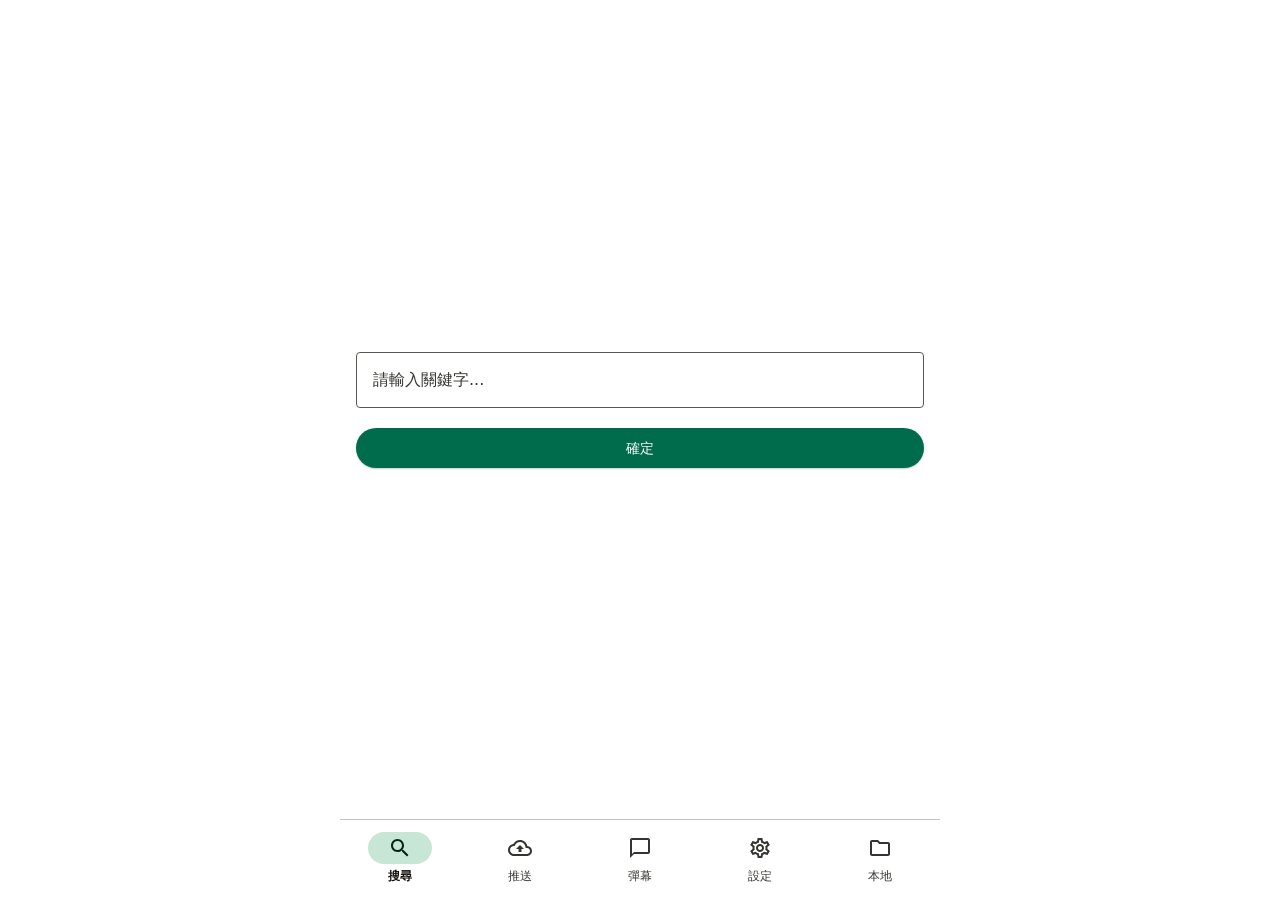
==== app/src/main/assets/index.html @ d177f0ca "security: harden TLS, JAR hash, server auth, file path, webhome bridge, network config, manifest - O" ====
<!DOCTYPE html>
<html lang="zh-Hant">

<head>
    <title>影視</title>
    <meta charset="UTF-8">
    <meta name="viewport" content="width=device-width,initial-scale=1,user-scalable=0,viewport-fit=cover">
    <meta name="color-scheme" content="light dark">
    <link rel="stylesheet" href="css/ui.css">
    <script src="js/jquery.min.js" defer></script>
    <script src="js/script.js" defer></script>
</head>

<body>
    <div id="app">
        <!-- Content -->
        <div class="app-body">
            <!-- 搜尋 -->
            <div id="panel1" class="tab-panel active">
                <div class="panel-content">
                    <div class="md-field">
                        <input id="keyword" class="md-input" type="text" placeholder="請輸入關鍵字..." />
                    </div>
                    <button class="md-btn md-btn-filled md-btn-full" onclick="search()">確定</button>
                </div>
            </div>
            <!-- 推送 -->
            <div id="panel2" class="tab-panel">
                <div class="panel-content">
                    <div class="md-field">
                        <input id="push_url" class="md-input" type="text" placeholder="請輸入播放網址..." />
                    </div>
                    <button class="md-btn md-btn-filled md-btn-full" onclick="push()">確定</button>
                </div>
            </div>
            <!-- 彈幕 -->
            <div id="panel3" class="tab-panel">
                <div class="panel-content">
                    <div class="field-row">
                        <div class="md-field">
                            <button class="md-btn md-btn-tonal md-btn-full" onclick="showDanmakuModeDialog()">
                                <span id="danmaku_mode_label">滾動</span>
                                <svg style="margin-left:auto;flex-shrink:0" width="18" height="18" viewBox="0 0 24 24"><path d="M0 0h24v24H0V0z" fill="none"/><path d="M7 10l5 5 5-5z" fill="currentColor"/></svg>
                            </button>
                        </div>
                        <div class="md-field">
                            <button class="md-btn md-btn-tonal md-btn-full" onclick="showDanmakuSizeDialog()">
                                <span id="danmaku_size_label">預設</span>
                                <svg style="margin-left:auto;flex-shrink:0" width="18" height="18" viewBox="0 0 24 24"><path d="M0 0h24v24H0V0z" fill="none"/><path d="M7 10l5 5 5-5z" fill="currentColor"/></svg>
                            </button>
                        </div>
                    </div>
                    <div class="md-field">
                        <input id="danmaku_text" class="md-input" type="text" placeholder="請輸入彈幕內容..." />
                    </div>
                    <button class="md-btn md-btn-filled md-btn-full" onclick="sendDanmaku()">發送</button>
                </div>
            </div>
            <!-- 設定 -->
            <div id="panel4" class="tab-panel">
                <div class="panel-content">
                    <div class="field-row">
                        <div class="md-field short">
                            <input id="setting_name" class="md-input" type="text" placeholder="名稱" />
                        </div>
                        <div class="md-field">
                            <input id="setting_text" class="md-input" type="text" placeholder="配置" />
                        </div>
                    </div>
                    <button onclick="setting()" class="md-btn md-btn-filled md-btn-full">確定</button>
                </div>
            </div>
            <!-- 本地 -->
            <div id="panel5" class="tab-panel">
                <input type="file" id="file_uploader" onchange="onFileSelected()" multiple />
                <div class="md-toolbar">
                    <button class="md-btn md-btn-tonal" onclick="uploadFile()">上傳檔案</button>
                    <button class="md-btn md-btn-tonal" onclick="showNewFolderDialog()">新增資料夾</button>
                </div>
                <div class="file-path" id="filePath">/</div>
                <div id="file_list"></div>
            </div>
        </div>
        <!-- M3 Navigation Bar -->
        <nav class="md-nav-bar">
            <div id="tab1" class="md-nav-item active" onclick="showPanel(1)">
                <div class="md-nav-indicator">
                    <svg class="md-nav-icon" viewBox="0 0 24 24"><path d="M0 0h24v24H0V0z" fill="none"/><path d="M15.5 14h-.79l-.28-.27C15.41 12.59 16 11.11 16 9.5 16 5.91 13.09 3 9.5 3S3 5.91 3 9.5 5.91 16 9.5 16c1.61 0 3.09-.59 4.23-1.57l.27.28v.79l5 4.99L20.49 19l-4.99-5zm-6 0C7.01 14 5 11.99 5 9.5S7.01 5 9.5 5 14 7.01 14 9.5 11.99 14 9.5 14z"/></svg>
                </div>
                <span class="md-nav-label">搜尋</span>
            </div>
            <div id="tab2" class="md-nav-item" onclick="showPanel(2)">
                <div class="md-nav-indicator">
                    <svg class="md-nav-icon" viewBox="0 0 24 24"><path d="M0 0h24v24H0V0z" fill="none"/><path d="M19.35 10.04C18.67 6.59 15.64 4 12 4 9.11 4 6.6 5.64 5.35 8.04 2.34 8.36 0 10.91 0 14c0 3.31 2.69 6 6 6h13c2.76 0 5-2.24 5-5 0-2.64-2.05-4.78-4.65-4.96zM19 18H6c-2.21 0-4-1.79-4-4 0-2.05 1.53-3.76 3.56-3.97l1.07-.11.5-.95C8.08 7.14 9.94 6 12 6c2.62 0 4.88 1.86 5.39 4.43l.3 1.5 1.53.11c1.56.1 2.78 1.41 2.78 2.96 0 1.65-1.35 3-3 3zM8 13h2.55v3h2.9v-3H16l-4-4z"/></svg>
                </div>
                <span class="md-nav-label">推送</span>
            </div>
            <div id="tab3" class="md-nav-item" onclick="showPanel(3)">
                <div class="md-nav-indicator">
                    <svg class="md-nav-icon" viewBox="0 0 24 24"><path d="M0 0h24v24H0V0z" fill="none"/><path d="M20 2H4c-1.1 0-2 .9-2 2v18l4-4h14c1.1 0 2-.9 2-2V4c0-1.1-.9-2-2-2zm0 14H6l-2 2V4h16v12z"/></svg>
                </div>
                <span class="md-nav-label">彈幕</span>
            </div>
            <div id="tab4" class="md-nav-item" onclick="showPanel(4)">
                <div class="md-nav-indicator">
                    <svg class="md-nav-icon" viewBox="0 0 24 24"><path d="M0 0h24v24H0V0z" fill="none"/><path d="M19.43 12.98c.04-.32.07-.64.07-.98 0-.34-.03-.66-.07-.98l2.11-1.65c.19-.15.24-.42.12-.64l-2-3.46c-.09-.16-.26-.25-.44-.25-.06 0-.12.01-.17.03l-2.49 1c-.52-.4-1.08-.73-1.69-.98l-.38-2.65C14.46 2.18 14.25 2 14 2h-4c-.25 0-.46.18-.49.42l-.38 2.65c-.61.25-1.17.59-1.69.98l-2.49-1c-.06-.02-.12-.03-.18-.03-.17 0-.34.09-.43.25l-2 3.46c-.13.22-.07.49.12.64l2.11 1.65c-.04.32-.07.65-.07.98 0 .33.03.66.07.98l-2.11 1.65c-.19.15-.24.42-.12.64l2 3.46c.09.16.26.25.44.25.06 0 .12-.01.17-.03l2.49-1c.52.4 1.08.73 1.69.98l.38 2.65c.03.24.24.42.49.42h4c.25 0 .46-.18.49-.42l.38-2.65c.61-.25 1.17-.59 1.69-.98l2.49 1c.06.02.12.03.18.03.17 0 .34-.09.43-.25l2-3.46c.12-.22.07-.49-.12-.64l-2.11-1.65zm-1.98-1.71c.04.31.05.52.05.73 0 .21-.02.43-.05.73l-.14 1.13.89.7 1.08.84-.7 1.21-1.27-.51-1.04-.42-.9.68c-.43.32-.84.56-1.25.73l-1.06.43-.16 1.13-.2 1.35h-1.4l-.19-1.35-.16-1.13-1.06-.43c-.43-.18-.83-.41-1.23-.71l-.91-.7-1.06.43-1.27.51-.7-1.21 1.08-.84.89-.7-.14-1.13c-.03-.31-.05-.54-.05-.74s.02-.43.05-.73l.14-1.13-.89-.7-1.08-.84.7-1.21 1.27.51 1.04.42.9-.68c.43-.32.84-.56 1.25-.73l1.06-.43.16-1.13.2-1.35h1.39l.19 1.35.16 1.13 1.06.43c.43.18.83.41 1.23.71l.91.7 1.06-.43 1.27-.51.7 1.21-1.07.85-.89.7.14 1.13zM12 8c-2.21 0-4 1.79-4 4s1.79 4 4 4 4-1.79 4-4-1.79-4-4-4zm0 6c-1.1 0-2-.9-2-2s.9-2 2-2 2 .9 2 2-.9 2-2 2z"/></svg>
                </div>
                <span class="md-nav-label">設定</span>
            </div>
            <div id="tab5" class="md-nav-item" onclick="showPanel(5)">
                <div class="md-nav-indicator">
                    <svg class="md-nav-icon" viewBox="0 0 24 24"><path d="M0 0h24v24H0V0z" fill="none"/><path d="M9.17 6l2 2H20v10H4V6h5.17M10 4H4c-1.1 0-1.99.9-1.99 2L2 18c0 1.1.9 2 2 2h16c1.1 0 2-.9 2-2V8c0-1.1-.9-2-2-2h-8l-2-2z"/></svg>
                </div>
                <span class="md-nav-label">本地</span>
            </div>
        </nav>
    </div>
    <!-- Dialog: 彈幕模式 -->
    <div id="danmakuModeDialog" class="md-dialog-overlay">
        <div class="md-dialog">
            <div class="md-dialog-title">模式</div>
            <div class="md-dialog-list">
                <div class="md-dialog-list-item active" data-val="1" onclick="setDanmakuMode(1,'滾動')"><span>滾動</span></div>
                <div class="md-dialog-list-item" data-val="5" onclick="setDanmakuMode(5,'頂部')"><span>頂部</span></div>
                <div class="md-dialog-list-item" data-val="4" onclick="setDanmakuMode(4,'底部')"><span>底部</span></div>
                <div class="md-dialog-list-item" data-val="6" onclick="setDanmakuMode(6,'反向')"><span>反向</span></div>
            </div>
        </div>
    </div>
    <!-- Dialog: 彈幕大小 -->
    <div id="danmakuSizeDialog" class="md-dialog-overlay">
        <div class="md-dialog">
            <div class="md-dialog-title">大小</div>
            <div class="md-dialog-list">
                <div class="md-dialog-list-item" data-val="18" onclick="setDanmakuSize(18,'小')"><span>小</span></div>
                <div class="md-dialog-list-item active" data-val="25" onclick="setDanmakuSize(25,'預設')"><span>預設</span></div>
                <div class="md-dialog-list-item" data-val="36" onclick="setDanmakuSize(36,'大')"><span>大</span></div>
            </div>
        </div>
    </div>
    <!-- Dialog: 本地路徑 -->
    <div id="fileInfoDialog" class="md-dialog-overlay">
        <div class="md-dialog">
            <div class="md-dialog-title">本地路徑</div>
            <div class="md-dialog-body" id="fileUrl"></div>
            <div class="md-dialog-actions">
                <button onclick="pushFile(0)" class="md-dialog-btn">關閉</button>
                <button onclick="downloadFile()" class="md-dialog-btn">下載</button>
                <button onclick="pushFile(1)" class="md-dialog-btn">使用</button>
            </div>
        </div>
    </div>
    <!-- Dialog: 確認上傳 -->
    <div id="uploadTip" class="md-dialog-overlay">
        <div class="md-dialog">
            <div class="md-dialog-title">確認上傳？</div>
            <div class="md-dialog-body" id="uploadTipContent"></div>
            <div class="md-dialog-actions">
                <button onclick="confirmUpload(0)" class="md-dialog-btn">取消</button>
                <button onclick="confirmUpload(1)" class="md-dialog-btn">確定</button>
            </div>
        </div>
    </div>
    <!-- Dialog: 新增資料夾 -->
    <div id="newFolder" class="md-dialog-overlay">
        <div class="md-dialog">
            <div class="md-dialog-title">新增資料夾</div>
            <div class="md-dialog-body">
                <input id="newFolderContent" class="md-input" type="text" placeholder="請輸入資料夾名稱..." />
            </div>
            <div class="md-dialog-actions">
                <button onclick="confirmNewFolder(0)" class="md-dialog-btn">取消</button>
                <button onclick="confirmNewFolder(1)" class="md-dialog-btn">確定</button>
            </div>
        </div>
    </div>
    <!-- Dialog: 刪除資料夾 -->
    <div id="delFolder" class="md-dialog-overlay">
        <div class="md-dialog">
            <div class="md-dialog-title">刪除資料夾</div>
            <div class="md-dialog-body" id="delFolderContent"></div>
            <div class="md-dialog-actions">
                <button onclick="confirmDelFolder(0)" class="md-dialog-btn">取消</button>
                <button onclick="confirmDelFolder(1)" class="md-dialog-btn error">刪除</button>
            </div>
        </div>
    </div>
    <!-- Dialog: 刪除檔案 -->
    <div id="delFile" class="md-dialog-overlay">
        <div class="md-dialog">
            <div class="md-dialog-title">刪除檔案</div>
            <div class="md-dialog-body" id="delFileContent"></div>
            <div class="md-dialog-actions">
                <button onclick="confirmDelFile(0)" class="md-dialog-btn">取消</button>
                <button onclick="confirmDelFile(1)" class="md-dialog-btn error">刪除</button>
            </div>
        </div>
    </div>
    <!-- Snackbar: 警告 -->
    <div id="warnToast">
        <div class="md-snackbar" id="warnToastContent"></div>
    </div>
    <!-- Loading -->
    <div id="loadingToast">
        <div class="md-progress-wrap">
            <svg class="md-progress" viewBox="0 0 48 48">
                <circle cx="24" cy="24" r="20"/>
            </svg>
        </div>
    </div>
</body>
</html>
---- app/src/main/assets/css/ui.css ----
:root {
    --md-primary:                  #006C4C;
    --md-on-primary:               #FFFFFF;
    --md-primary-container:        #89F7C6;
    --md-on-primary-container:     #00210F;
    --md-secondary-container:      #C8E6D5;
    --md-on-secondary-container:   #082015;
    --md-error:                    #BA1A1A;
    --md-on-error:                 #FFFFFF;
    --md-error-container:          #FFDAD6;
    --md-on-error-container:       #410002;
    --md-surface:                  #FFFFFF;
    --md-on-surface:               #15140E;
    --md-surface-variant:          #E3E3DC;
    --md-on-surface-variant:       #343430;
    --md-outline:                  #575752;
    --md-outline-variant:          #C7C7C0;
    --md-surface-container:        #FFFFFF;
    --md-surface-container-high:   #F0EFE9;
    --md-inverse-surface:          #2A2A25;
    --md-inverse-on-surface:       #F2F1EB;
    --md-scrim:                    rgba(0,0,0,0.32);
    --md-shadow:                   rgba(0,0,0,0.20);
}

@media (prefers-color-scheme: dark) {
    :root {
        --md-primary:                  #6CDBA4;
        --md-on-primary:               #003824;
        --md-primary-container:        #005237;
        --md-on-primary-container:     #89F7C6;
        --md-secondary-container:      #354B40;
        --md-on-secondary-container:   #CFE9D8;
        --md-error:                    #FFB4AB;
        --md-on-error:                 #690005;
        --md-error-container:          #93000A;
        --md-on-error-container:       #FFDAD6;
        --md-surface:                  #101510;
        --md-on-surface:               #DEE4DF;
        --md-surface-variant:          #414942;
        --md-on-surface-variant:       #C0C9BF;
        --md-outline:                  #8B9389;
        --md-outline-variant:          #414942;
        --md-surface-container:        #1C211D;
        --md-surface-container-high:   #262B27;
        --md-inverse-surface:          #DEE4DF;
        --md-inverse-on-surface:       #181D19;
        --md-scrim:                    rgba(0,0,0,0.5);
        --md-shadow:                   rgba(0,0,0,0.5);
    }
}

/* ══ Reset ══ */
*, *::before, *::after { box-sizing: border-box; margin: 0; padding: 0; }

html, body {
    height: 100%;
    font-family: Roboto, -apple-system, system-ui, sans-serif;
    background: var(--md-surface);
    color: var(--md-on-surface);
    -webkit-tap-highlight-color: transparent;
}

body.manage-page {
    --md-primary: #1A62D0;
    --md-on-primary: #FFFFFF;
    --md-secondary-container: #D9E7FF;
    --md-on-secondary-container: #0D2B57;
    --md-surface: #F4F6FA;
    --md-surface-container: #FFFFFF;
    --md-surface-container-high: #F8FAFD;
    --md-outline-variant: #DDE3EE;
}

body.manage-page.local-mode .remote-only {
    display: none !important;
}

@media (prefers-color-scheme: dark) {
    body.manage-page {
        --md-primary: #8DB8FF;
        --md-on-primary: #052B61;
        --md-secondary-container: #1D3557;
        --md-on-secondary-container: #D9E7FF;
        --md-surface: #10151D;
        --md-surface-container: #171D27;
        --md-surface-container-high: #1F2632;
        --md-outline-variant: #354052;
    }
}

/* ══ App Shell ══ */
#app {
    display: flex;
    flex-direction: column;
    height: 100%;
    max-width: 600px;
    margin: 0 auto;
}

.manage-app { max-width: 1120px; }

.manage-top {
    flex-shrink: 0;
    display: flex;
    align-items: center;
    justify-content: space-between;
    gap: 12px;
    padding: 14px 16px 10px;
    border-bottom: 1px solid var(--md-outline-variant);
    background: var(--md-surface-container);
}

.manage-body {
    flex: 1;
    overflow-y: auto;
    -webkit-overflow-scrolling: touch;
    padding: 16px;
}

.manage-view { display: none; }
.manage-view.active { display: block; }

.segmented {
    display: inline-flex;
    padding: 3px;
    border: 1px solid var(--md-outline-variant);
    border-radius: 22px;
    background: var(--md-surface-container-high);
}

.segment {
    height: 34px;
    min-width: 56px;
    padding: 0 12px;
    border: none;
    border-radius: 17px;
    background: transparent;
    color: var(--md-on-surface-variant);
    font: inherit;
    font-size: 14px;
    cursor: pointer;
}

.segment.active {
    background: var(--md-primary);
    color: var(--md-on-primary);
}

.remote-picker { display: none; margin: 10px 16px 0; }
.device-list { display: grid; gap: 8px; }

.device-item {
    display: flex;
    align-items: center;
    justify-content: space-between;
    gap: 12px;
    min-height: 48px;
    padding: 8px 12px;
    border: 1px solid var(--md-outline-variant);
    border-radius: 8px;
    background: transparent;
    color: var(--md-on-surface);
    font: inherit;
    text-align: left;
    cursor: pointer;
}

.device-item.active {
    border-color: var(--md-primary);
    background: var(--md-secondary-container);
    color: var(--md-on-secondary-container);
}

.device-item span { font-weight: 600; }
.device-item small { color: var(--md-on-surface-variant); overflow-wrap: anywhere; }

.manage-nav .md-nav-item { border: none; background: transparent; color: inherit; }

.manage-heading { min-width: 0; }

.manage-top-actions {
    display: flex;
    align-items: center;
    justify-content: flex-end;
    gap: 8px;
    flex-wrap: wrap;
}

.status-pill {
    display: inline-flex;
    align-items: center;
    min-height: 30px;
    padding: 0 10px;
    border-radius: 15px;
    background: var(--md-secondary-container);
    color: var(--md-on-secondary-container);
    font-size: 12px;
    line-height: 16px;
    white-space: nowrap;
}

.status-pill.off {
    background: var(--md-error-container);
    color: var(--md-on-error-container);
}

.status-pill.warn {
    background: #FFE08A;
    color: #312300;
}

.md-btn-compact {
    height: 36px;
    padding: 0 14px;
}

.md-btn-danger {
    background: var(--md-error-container);
    color: var(--md-on-error-container);
}

.keepalive-card {
    display: none;
    margin: 10px 16px 0;
    border-color: #D19A00;
    background: #FFF4CE;
    color: #312300;
}

.md-btn:disabled,
.file-action:disabled {
    opacity: 0.42;
    cursor: default;
}

.file-toolbar { align-items: center; }

.file-state-row {
    display: grid;
    grid-template-columns: minmax(0, 1fr) auto;
    gap: 8px;
    align-items: center;
    margin-bottom: 8px;
}

.file-state-row .file-path { margin: 0; }

.selection-count {
    min-height: 36px;
    display: inline-flex;
    align-items: center;
    justify-content: center;
    padding: 0 10px;
    border-radius: 18px;
    background: var(--md-surface-container-high);
    color: var(--md-on-surface-variant);
    font-size: 13px;
    white-space: nowrap;
}

.file-list {
    border-top: 1px solid var(--md-outline-variant);
}

.file-item.parent { padding-left: 42px; }

@media (min-width: 960px) {
    .manage-app { max-width: 1120px; }
    .manage-body { padding: 20px 24px; }
    #syncTree { display: grid; grid-template-columns: 1fr 1fr; column-gap: 18px; }
    .tree-row { break-inside: avoid; }
}

@media (prefers-color-scheme: dark) {
    .status-pill.warn,
    .keepalive-card {
        background: #4D3900;
        color: #FFE08A;
        border-color: #B88A00;
    }
}

@media (max-width: 640px) {
    .manage-top { align-items: flex-start; flex-direction: column; }
    .manage-top-actions { width: 100%; justify-content: flex-start; }
    .file-state-row { grid-template-columns: 1fr; }
    .md-btn { padding: 0 16px; }
    .file-action { min-width: 44px; padding: 0 8px; }
    .field-row.compact.live-common-row,
    .field-row.compact.advanced-field-row { flex-direction: column; }
    .field-row.compact.live-common-row .md-field.short,
    .field-row.compact.advanced-field-row .md-field.short { flex-basis: auto; }
    .flag-grid { grid-template-columns: repeat(2, minmax(0, 1fr)); }
}

/* ══ Content body ══ */
.app-body {
    flex: 1;
    overflow-y: auto;
    -webkit-overflow-scrolling: touch;
    background: var(--md-surface);
}

.tab-panel { display: none; }
.tab-panel.active { display: flex; flex-direction: column; justify-content: center; min-height: 100%; padding: 20px 16px; }
#panel5.tab-panel.active { display: block; justify-content: unset; padding: 16px; }
.manage-panel.tab-panel.active { display: block; justify-content: unset; padding: 16px; }
.panel-content { display: flex; flex-direction: column; gap: 20px; width: 100%; }

#file_uploader,
#csp_file_uploader { display: none; }

/* ══ M3 Outlined Text Field ══ */
.field-row {
    display: flex;
    gap: 8px;
    align-items: center;
}

.field-row + .field-row { margin-top: 8px; }

.md-field { flex: 1; min-width: 0; }
.md-field.short { flex: 0 0 88px; }

.md-input {
    width: 100%;
    height: 56px;
    padding: 0 16px;
    border: 1px solid var(--md-outline);
    border-radius: 4px;
    background: transparent;
    color: var(--md-on-surface);
    font-size: 16px;
    line-height: 24px;
    font-family: inherit;
    outline: none;
    caret-color: var(--md-primary);
    transition: border-color 0.15s, border-width 0.15s, padding 0.15s;
    -webkit-appearance: none;
    appearance: none;
}

.md-input:focus {
    border-color: var(--md-primary);
    border-width: 2px;
    padding: 0 15px;
}

.md-input::placeholder { color: var(--md-on-surface-variant); }

.code-area {
    width: 100%;
    min-height: 132px;
    padding: 12px;
    border: 1px solid var(--md-outline);
    border-radius: 8px;
    background: transparent;
    color: var(--md-on-surface);
    font: 13px/1.45 ui-monospace, SFMono-Regular, Menlo, Consolas, monospace;
    outline: none;
    resize: vertical;
    -webkit-overflow-scrolling: touch;
}

.code-area:focus { border-color: var(--md-primary); border-width: 2px; padding: 11px; }

/* ══ M3 Buttons ══ */
.md-btn {
    display: inline-flex;
    align-items: center;
    justify-content: center;
    height: 40px;
    padding: 0 24px;
    border: none;
    border-radius: 20px;
    font-size: 14px;
    line-height: 20px;
    font-weight: 500;
    letter-spacing: 0.1px;
    font-family: inherit;
    cursor: pointer;
    white-space: nowrap;
    flex-shrink: 0;
    position: relative;
    overflow: hidden;
    transition: box-shadow 0.2s;
}

.md-btn::after {
    content: '';
    position: absolute;
    inset: 0;
    background: currentColor;
    opacity: 0;
    transition: opacity 0.2s;
}

.md-btn:hover::after  { opacity: 0.08; }
.md-btn:active::after { opacity: 0.12; }

.md-btn-filled {
    background: var(--md-primary);
    color: var(--md-on-primary);
    box-shadow: 0 1px 2px var(--md-shadow);
}

.md-btn-filled:active { box-shadow: none; }

.md-btn-tonal {
    background: var(--md-secondary-container);
    color: var(--md-on-secondary-container);
}

.md-btn-full { width: 100%; }

/* ══ Toolbar ══ */
.md-toolbar {
    display: flex;
    flex-wrap: wrap;
    gap: 8px;
    margin-bottom: 10px;
}

.manage-header {
    display: flex;
    align-items: center;
    justify-content: space-between;
    gap: 12px;
    margin-bottom: 12px;
}

.manage-title {
    font-size: 20px;
    line-height: 28px;
    font-weight: 650;
}

.manage-subtitle {
    margin-top: 2px;
    color: var(--md-on-surface-variant);
    font-size: 13px;
    line-height: 18px;
}

.manage-card {
    margin: 10px 0;
    padding: 12px;
    border: 1px solid var(--md-outline-variant);
    border-radius: 8px;
    background: var(--md-surface-container-high);
}

.manage-form-card {
    display: grid;
    gap: 10px;
}

.action-panel {
    display: grid;
    gap: 12px;
    max-width: 720px;
}

.action-row {
    display: grid;
    grid-template-columns: minmax(0, 1fr) auto;
    gap: 10px;
    align-items: center;
}

.action-row .md-btn {
    min-width: 96px;
}

.manage-card-title {
    margin-bottom: 8px;
    color: var(--md-on-surface-variant);
    font-size: 13px;
    line-height: 18px;
    font-weight: 600;
}

.field-row.compact { align-items: stretch; }
.field-label { display: flex; align-items: center; color: var(--md-on-surface-variant); font-size: 13px; white-space: nowrap; }
.mini-input { flex: 0 0 96px; }
.md-select {
    padding-right: 8px;
    -webkit-appearance: auto;
    appearance: auto;
}

.check-row {
    display: inline-flex;
    align-items: center;
    gap: 8px;
    min-height: 40px;
    color: var(--md-on-surface);
    font-size: 14px;
    line-height: 20px;
    cursor: pointer;
}

.check-row input { width: 20px; height: 20px; accent-color: var(--md-primary); }

.chip-list {
    display: flex;
    flex-wrap: wrap;
    gap: 8px;
}

.path-chip {
    min-height: 34px;
    padding: 0 12px;
    border: none;
    border-radius: 17px;
    background: var(--md-secondary-container);
    color: var(--md-on-secondary-container);
    font: inherit;
    font-size: 13px;
    line-height: 18px;
    cursor: pointer;
    max-width: 100%;
    overflow-wrap: anywhere;
}

.tree-row {
    display: flex;
    align-items: center;
    gap: 8px;
    min-height: 56px;
    border-bottom: 1px solid var(--md-outline-variant);
}

.tree-row:last-child { border-bottom: none; }

.tree-check {
    display: flex;
    align-items: center;
    justify-content: center;
    width: 42px;
    height: 42px;
    flex: 0 0 auto;
}

.tree-check input { width: 22px; height: 22px; accent-color: var(--md-primary); }

.tree-main {
    display: flex;
    align-items: center;
    gap: 12px;
    flex: 1;
    min-width: 0;
    min-height: 52px;
    border: none;
    background: transparent;
    color: var(--md-on-surface);
    font: inherit;
    text-align: left;
    cursor: pointer;
}

.tree-main span {
    overflow: hidden;
    text-overflow: ellipsis;
    white-space: nowrap;
}

.csp-card { display: grid; gap: 10px; }
.csp-card.invalid { border-color: var(--md-error); background: var(--md-error-container); color: var(--md-on-error-container); }

.card-line {
    display: flex;
    align-items: center;
    gap: 6px;
    flex-wrap: wrap;
}

.card-line .check-row { margin-right: auto; }

.flag-grid {
    display: grid;
    grid-template-columns: repeat(4, minmax(0, 1fr));
    gap: 6px;
}

.empty-state {
    padding: 16px 0;
    color: var(--md-on-surface-variant);
    font-size: 14px;
    text-align: center;
}

.empty-state.compact { padding: 0; text-align: left; }

.file-path {
    margin: 0 0 8px;
    padding: 8px 10px;
    border: 1px solid var(--md-outline-variant);
    border-radius: 8px;
    color: var(--md-on-surface-variant);
    background: var(--md-surface-container-high);
    font-size: 13px;
    line-height: 18px;
    word-break: break-all;
}

/* ══ File List ══ */
.file-item {
    display: flex;
    align-items: center;
    gap: 8px;
    min-height: 64px;
    padding: 8px 0;
    border-bottom: 1px solid var(--md-outline-variant);
    color: var(--md-on-surface);
}

.file-main {
    display: flex;
    align-items: center;
    gap: 16px;
    flex: 1;
    min-width: 0;
    align-self: stretch;
    text-decoration: none;
    color: var(--md-on-surface);
    position: relative;
    overflow: hidden;
}

.file-item:last-child { border-bottom: none; }

.file-main::after {
    content: '';
    position: absolute;
    inset: 0;
    background: var(--md-on-surface);
    opacity: 0;
    transition: opacity 0.15s;
}

.file-main:active::after { opacity: 0.08; }

.file-icon { width: 40px; height: 40px; flex-shrink: 0; }
.file-info { flex: 1; min-width: 0; }

.file-name {
    font-size: 16px;
    line-height: 24px;
    white-space: nowrap;
    overflow: hidden;
    text-overflow: ellipsis;
}

.file-time {
    font-size: 12px;
    line-height: 16px;
    letter-spacing: 0.4px;
    color: var(--md-on-surface-variant);
    margin-top: 2px;
}

.file-action {
    flex: 0 0 auto;
    min-width: 52px;
    height: 36px;
    padding: 0 10px;
    border: none;
    border-radius: 18px;
    background: transparent;
    color: var(--md-primary);
    font: inherit;
    font-size: 14px;
    line-height: 20px;
    cursor: pointer;
    position: relative;
    overflow: hidden;
}

.file-action::after {
    content: '';
    position: absolute;
    inset: 0;
    background: currentColor;
    opacity: 0;
    transition: opacity 0.15s;
}

.file-action:active::after { opacity: 0.12; }
.file-action.danger { color: var(--md-error); }

/* Manage file manager */
.file-workspace {
    overflow: hidden;
    border: 1px solid var(--md-outline-variant);
    border-radius: 8px;
    background: var(--md-surface-container);
    box-shadow: 0 1px 2px rgba(16,24,40,0.06);
}

.file-hero {
    display: flex;
    align-items: center;
    justify-content: space-between;
    gap: 16px;
    padding: 18px 18px 14px;
    border-bottom: 1px solid var(--md-outline-variant);
}

.file-hero-main { min-width: 0; }
.file-hero-actions,
.file-control-actions,
.file-selection-actions,
.file-actions-cell {
    display: flex;
    align-items: center;
    gap: 8px;
    flex-wrap: wrap;
}

.file-control-bar {
    display: flex;
    align-items: center;
    justify-content: space-between;
    gap: 12px;
    padding: 12px 18px;
    border-bottom: 1px solid var(--md-outline-variant);
    background: var(--md-surface-container-high);
}

.file-breadcrumb {
    display: flex;
    align-items: center;
    gap: 6px;
    min-width: 0;
    overflow-x: auto;
    -webkit-overflow-scrolling: touch;
    scrollbar-width: none;
}

.file-breadcrumb::-webkit-scrollbar { display: none; }

.crumb {
    flex: 0 0 auto;
    max-width: 180px;
    height: 34px;
    padding: 0 10px;
    border: none;
    border-radius: 17px;
    background: transparent;
    color: var(--md-primary);
    font: inherit;
    font-size: 14px;
    overflow: hidden;
    text-overflow: ellipsis;
    white-space: nowrap;
    cursor: pointer;
}

.crumb:first-child {
    background: var(--md-secondary-container);
    color: var(--md-on-secondary-container);
    font-weight: 600;
}

.crumb-sep { color: var(--md-on-surface-variant); }

.file-tool-btn {
    min-width: 56px;
    height: 36px;
    padding: 0 12px;
    border: 1px solid var(--md-outline-variant);
    border-radius: 18px;
    background: var(--md-surface-container);
    color: var(--md-on-surface);
    font: inherit;
    font-size: 14px;
    cursor: pointer;
}

.file-tool-btn:disabled { opacity: 0.45; cursor: default; }

.file-selection-bar {
    display: flex;
    align-items: center;
    justify-content: space-between;
    gap: 12px;
    min-height: 56px;
    padding: 8px 18px;
    border-bottom: 1px solid var(--md-outline-variant);
    background: var(--md-surface-container);
}

.file-selection-bar.active { background: var(--md-secondary-container); }

.file-select-all {
    display: inline-flex;
    align-items: center;
    gap: 10px;
    min-height: 44px;
    color: var(--md-on-surface);
    font-size: 14px;
    font-weight: 600;
}

.file-select-all input,
.file-check input {
    width: 22px;
    height: 22px;
    accent-color: var(--md-primary);
}

.file-list-shell { background: var(--md-surface-container); }

.file-list-head {
    display: grid;
    grid-template-columns: minmax(240px, 1fr) 180px 96px 140px;
    gap: 12px;
    align-items: center;
    min-height: 42px;
    padding: 0 18px 0 64px;
    border-bottom: 1px solid var(--md-outline-variant);
    color: var(--md-on-surface-variant);
    font-size: 12px;
    font-weight: 700;
}

.file-list { border-top: none; }

.file-row {
    display: grid;
    grid-template-columns: 42px minmax(240px, 1fr) 180px 96px 140px;
    gap: 12px;
    align-items: center;
    min-height: 64px;
    padding: 0 18px;
    border-bottom: 1px solid var(--md-outline-variant);
    transition: background 0.15s;
}

.file-row:hover { background: var(--md-surface-container-high); }
.file-row:last-child { border-bottom: none; }
.file-row .tree-check { width: 42px; height: 44px; }
.file-row .file-main { min-height: 58px; gap: 12px; }
.file-row .file-icon { width: 34px; height: 34px; }
.file-name-cell { border: none; background: transparent; text-align: left; cursor: pointer; }
.file-time-cell,
.file-size-cell {
    color: var(--md-on-surface-variant);
    font-size: 13px;
    line-height: 18px;
}
.file-size-cell { white-space: nowrap; }
.file-actions-cell { justify-content: flex-start; }
.mobile-meta { display: none; }
.file-empty { min-height: 180px; display: grid; place-items: center; }

.file-row button:focus-visible,
.file-tool-btn:focus-visible,
.crumb:focus-visible,
.md-btn:focus-visible,
.segment:focus-visible,
.device-item:focus-visible,
.md-nav-item:focus-visible {
    outline: 3px solid rgba(26, 98, 208, 0.38);
    outline-offset: 2px;
}

@media (max-width: 760px) {
    .file-hero { align-items: flex-start; flex-direction: column; padding: 16px; }
    .file-hero-actions { width: 100%; }
    .file-hero-actions .md-btn { flex: 1 1 140px; }
    .file-control-bar { align-items: stretch; flex-direction: column; padding: 10px 12px; }
    .file-control-actions { justify-content: flex-end; }
    .file-selection-bar { align-items: stretch; flex-direction: column; padding: 8px 12px; }
    .file-selection-actions .md-btn { flex: 1 1 120px; }
    .file-list-head { display: none; }
    .file-row {
        grid-template-columns: 34px minmax(0, 1fr);
        gap: 8px;
        align-items: start;
        min-height: 78px;
        padding: 10px 12px;
    }
    .file-row .file-main { min-height: 52px; }
    .file-time-cell, .file-size-cell { display: none; }
    .mobile-meta { display: block; }
    .file-actions-cell { grid-column: 2; justify-content: flex-start; }
    .file-action { min-width: 48px; height: 34px; padding: 0 8px; }
    .crumb { max-width: 140px; }
}

/* ══ M3 Navigation Bar (80dp) ══ */
.md-nav-bar {
    flex-shrink: 0;
    display: flex;
    background: var(--md-surface-container);
    border-top: 1px solid var(--md-outline-variant);
    padding-bottom: env(safe-area-inset-bottom, 0px);
    overflow-x: auto;
    -webkit-overflow-scrolling: touch;
}

.md-nav-item {
    flex: 1 0 72px;
    min-width: 64px;
    display: flex;
    flex-direction: column;
    align-items: center;
    justify-content: center;
    padding: 12px 0 16px;
    gap: 4px;
    cursor: pointer;
    user-select: none;
}

/* Active indicator pill: 64×32dp */
.md-nav-indicator {
    width: 64px;
    height: 32px;
    border-radius: 16px;
    display: flex;
    align-items: center;
    justify-content: center;
    background: transparent;
    transition: background 0.2s;
}

.md-nav-icon {
    width: 24px;
    height: 24px;
    fill: var(--md-on-surface-variant);
    transition: fill 0.2s;
}

.md-nav-label {
    font-size: 12px;
    line-height: 16px;
    font-weight: 500;
    letter-spacing: 0.5px;
    color: var(--md-on-surface-variant);
    transition: color 0.2s;
}

.md-nav-item.active .md-nav-indicator { background: var(--md-secondary-container); }
.md-nav-item.active .md-nav-icon      { fill: var(--md-on-secondary-container); }
.md-nav-item.active .md-nav-label     { color: var(--md-on-surface); font-weight: 700; }

/* ══ M3 Dialog ══ */
.md-dialog-overlay {
    display: none;
    position: fixed;
    inset: 0;
    z-index: 100;
    background: var(--md-scrim);
}

.md-dialog {
    position: absolute;
    top: 50%;
    left: 50%;
    transform: translate(-50%, -50%);
    background: var(--md-surface-container-high);
    border-radius: 28px;
    width: calc(100% - 48px);
    max-width: 312px;
    overflow: hidden;
}

.md-dialog-title {
    font-size: 24px;
    line-height: 32px;
    font-weight: 400;
    padding: 24px 24px 0;
    color: var(--md-on-surface);
}

.md-dialog-body {
    padding: 16px 24px;
    font-size: 14px;
    line-height: 20px;
    letter-spacing: 0.25px;
    color: var(--md-on-surface-variant);
    word-break: break-all;
}

.md-dialog-body .md-input { margin-top: 8px; }

.md-dialog-list {
    padding: 8px 0 16px;
}

.md-dialog-list-item {
    display: flex;
    align-items: center;
    gap: 16px;
    padding: 14px 24px;
    font-size: 16px;
    line-height: 24px;
    color: var(--md-on-surface);
    cursor: pointer;
    position: relative;
    overflow: hidden;
}

.md-dialog-list-item::before {
    content: '';
    width: 20px;
    height: 20px;
    border-radius: 50%;
    border: 2px solid var(--md-outline);
    flex-shrink: 0;
    transition: border-color 0.15s, background 0.15s, box-shadow 0.15s;
}

.md-dialog-list-item::after {
    content: '';
    position: absolute;
    inset: 0;
    background: var(--md-primary);
    opacity: 0;
    transition: opacity 0.2s;
}

.md-dialog-list-item:hover::after  { opacity: 0.08; }
.md-dialog-list-item:active::after { opacity: 0.12; }

.md-dialog-list-item.active { color: var(--md-primary); font-weight: 500; }

.md-dialog-list-item.active::before {
    border-color: var(--md-primary);
    background: var(--md-primary);
    box-shadow: inset 0 0 0 4px var(--md-surface-container-high);
}

.md-dialog-actions {
    display: flex;
    justify-content: flex-end;
    gap: 8px;
    padding: 0 24px 24px;
}

.md-dialog-btn {
    height: 40px;
    padding: 0 12px;
    border: none;
    border-radius: 20px;
    font-size: 14px;
    font-weight: 500;
    letter-spacing: 0.1px;
    font-family: inherit;
    cursor: pointer;
    background: transparent;
    color: var(--md-primary);
    position: relative;
    overflow: hidden;
}

.md-dialog-btn::after {
    content: '';
    position: absolute;
    inset: 0;
    background: var(--md-primary);
    opacity: 0;
    transition: opacity 0.2s;
}

.md-dialog-btn:hover::after  { opacity: 0.08; }
.md-dialog-btn:active::after { opacity: 0.12; }
.md-dialog-btn.error         { color: var(--md-error); }
.md-dialog-btn.error::after  { background: var(--md-error); }

/* ══ M3 Snackbar ══ */
#warnToast {
    display: none;
    position: fixed;
    inset: 0;
    z-index: 200;
    pointer-events: none;
}

.md-snackbar {
    position: absolute;
    bottom: 96px;
    left: 50%;
    transform: translateX(-50%);
    background: var(--md-inverse-surface);
    color: var(--md-inverse-on-surface);
    border-radius: 4px;
    padding: 14px 16px;
    font-size: 14px;
    line-height: 20px;
    letter-spacing: 0.25px;
    white-space: nowrap;
    box-shadow: 0 3px 5px -1px var(--md-shadow), 0 6px 10px rgba(0,0,0,0.14), 0 1px 18px rgba(0,0,0,0.12);
}

/* ══ Loading overlay ══ */
#loadingToast {
    display: none;
    position: fixed;
    inset: 0;
    z-index: 200;
    background: var(--md-scrim);
}

/* centering wrapper — separates position from rotation */
.md-progress-wrap {
    position: absolute;
    top: 50%;
    left: 50%;
    transform: translate(-50%, -50%);
}

.md-progress {
    display: block;
    width: 48px;
    height: 48px;
    animation: md-spin 0.8s linear infinite;
}

.md-progress circle {
    fill: none;
    stroke: var(--md-primary);
    stroke-width: 4;
    stroke-linecap: round;
    stroke-dasharray: 94 32;
}

@keyframes md-spin { to { transform: rotate(360deg); } }

/* Manage page workspace */
#app.manage-app {
    width: 100%;
    max-width: 1280px;
    background: var(--md-surface);
}

body.manage-page {
    --md-primary: #2563EB;
    --md-on-primary: #FFFFFF;
    --md-secondary-container: #E8F0FE;
    --md-on-secondary-container: #174EA6;
    --md-surface: #F6F7FB;
    --md-surface-container: #FFFFFF;
    --md-surface-container-high: #F9FAFC;
    --md-outline: #8B95A7;
    --md-outline-variant: #E3E7EF;
    --manage-success: #11845B;
    --manage-warn: #B7791F;
    --manage-soft-shadow: 0 8px 24px rgba(15, 23, 42, 0.06);
}

@media (prefers-color-scheme: dark) {
    body.manage-page {
        --md-primary: #8AB4FF;
        --md-on-primary: #0B1B3A;
        --md-secondary-container: #24344E;
        --md-on-secondary-container: #D6E3FF;
        --md-surface: #101418;
        --md-surface-container: #171C22;
        --md-surface-container-high: #20262E;
        --md-outline: #8C96A8;
        --md-outline-variant: #303946;
        --manage-success: #6DD6A2;
        --manage-warn: #F2C66D;
        --manage-soft-shadow: none;
    }
}

.manage-page .manage-top {
    position: sticky;
    top: 0;
    z-index: 30;
    min-height: 76px;
    padding: 14px 22px;
    border-bottom: 1px solid var(--md-outline-variant);
    box-shadow: 0 1px 0 rgba(15, 23, 42, 0.02);
}

.manage-kicker {
    color: var(--md-primary);
    font-size: 11px;
    line-height: 14px;
    font-weight: 800;
    letter-spacing: 0.08em;
    text-transform: uppercase;
}

.manage-page .manage-title {
    font-size: 22px;
    line-height: 28px;
    letter-spacing: 0;
}

.manage-page .manage-subtitle {
    color: var(--md-on-surface-variant);
}

.manage-page .manage-body {
    padding: 18px 22px 22px;
}

.manage-page .manage-card,
.manage-page .file-workspace,
.workspace-panel {
    border: 1px solid var(--md-outline-variant);
    border-radius: 8px;
    background: var(--md-surface-container);
    box-shadow: var(--manage-soft-shadow);
}

.workspace-panel {
    overflow: hidden;
}

.workspace-hero,
.file-hero {
    display: flex;
    align-items: center;
    justify-content: space-between;
    gap: 16px;
    padding: 18px 20px;
    border-bottom: 1px solid var(--md-outline-variant);
    background: var(--md-surface-container);
}

.keepalive-card {
    display: none;
    align-items: flex-start;
    gap: 10px;
    margin: 10px 22px 0;
    padding: 10px 14px;
    border: 1px solid rgba(183, 121, 31, 0.36);
    border-radius: 8px;
    background: #FFF7E6;
    color: #5B3B00;
}

.keepalive-text {
    display: grid;
    gap: 2px;
    min-width: 0;
}

.keepalive-text strong {
    font-size: 13px;
    line-height: 18px;
}

.keepalive-text span {
    font-size: 12px;
    line-height: 17px;
}

.status-dot {
    width: 10px;
    height: 10px;
    margin-top: 6px;
    border-radius: 50%;
    background: var(--manage-success);
    box-shadow: 0 0 0 4px rgba(17, 132, 91, 0.16);
    flex: 0 0 auto;
}

.warn-dot {
    background: var(--manage-warn);
    box-shadow: 0 0 0 4px rgba(183, 121, 31, 0.16);
}

.ok-dot {
    background: var(--manage-success);
    box-shadow: 0 0 0 4px rgba(17, 132, 91, 0.16);
}

.pending-dot {
    background: var(--manage-warn);
    box-shadow: 0 0 0 4px rgba(183, 121, 31, 0.16);
}

.offline-dot {
    background: var(--md-error);
    box-shadow: 0 0 0 4px rgba(186, 26, 26, 0.16);
}

.target-strip {
    display: none;
    grid-template-columns: minmax(0, 1fr) auto;
    align-items: center;
    gap: 12px;
    margin: 10px 22px 0;
    padding: 12px 14px;
    border: 1px solid var(--md-outline-variant);
    border-radius: 8px;
    background: var(--md-surface-container);
    box-shadow: var(--manage-soft-shadow);
}

.target-strip.remote-offline {
    border-color: rgba(186, 26, 26, 0.42);
    background: var(--md-error-container);
    color: var(--md-on-error-container);
}

.target-strip.remote-offline .target-device small,
.target-strip.remote-offline .target-label {
    color: var(--md-on-error-container);
    opacity: 0.76;
}

.target-main,
.target-actions {
    display: flex;
    align-items: center;
    gap: 10px;
    min-width: 0;
}

.target-actions {
    justify-content: flex-end;
    flex-wrap: wrap;
}

.target-label {
    color: var(--md-on-surface-variant);
    font-size: 12px;
    line-height: 16px;
}

.target-text {
    min-width: 0;
}

.target-device {
    display: grid;
    gap: 1px;
    overflow: hidden;
    color: var(--md-on-surface);
    font-size: 15px;
    line-height: 18px;
    font-weight: 700;
}

.target-device span,
.target-device small {
    min-width: 0;
    overflow: hidden;
    text-overflow: ellipsis;
    white-space: nowrap;
}

.target-device small {
    color: var(--md-on-surface-variant);
    font-size: 11px;
    line-height: 14px;
    font-weight: 500;
}

.target-strip .device-list {
    grid-column: 1 / -1;
    display: grid;
    grid-template-columns: repeat(auto-fill, minmax(220px, 1fr));
    gap: 10px;
    padding-top: 8px;
}

.manage-page .device-item {
    position: relative;
    display: grid;
    grid-template-columns: auto minmax(0, 1fr) auto;
    justify-content: unset;
    min-height: 58px;
    border-radius: 8px;
    background: var(--md-surface-container-high);
}

.manage-page .device-item.active {
    border-color: var(--md-primary);
    background: var(--md-secondary-container);
}

.manage-page .device-item.offline {
    border-color: rgba(186, 26, 26, 0.44);
    background: var(--md-error-container);
    color: var(--md-on-error-container);
}

.device-dot {
    width: 9px;
    height: 9px;
    border-radius: 50%;
    background: var(--manage-warn);
    box-shadow: 0 0 0 3px rgba(183, 121, 31, 0.14);
    flex: 0 0 auto;
}

.device-item.online .device-dot {
    background: var(--manage-success);
    box-shadow: 0 0 0 3px rgba(17, 132, 91, 0.14);
}

.device-item.offline .device-dot {
    background: var(--md-error);
    box-shadow: 0 0 0 3px rgba(186, 26, 26, 0.14);
}

.sync-grid {
    display: grid;
    grid-template-columns: minmax(280px, 0.9fr) minmax(360px, 1.35fr);
    gap: 14px;
    padding: 14px;
}

.sync-grid .manage-card,
.sync-path-card {
    margin: 0;
    box-shadow: none;
}

.sync-route {
    display: grid;
    grid-template-columns: minmax(0, 1fr) auto minmax(0, 1fr);
    align-items: center;
    gap: 10px;
    margin: 8px 0 12px;
}

.sync-node {
    min-height: 74px;
    display: grid;
    align-content: center;
    gap: 4px;
    padding: 12px;
    border: 1px solid var(--md-outline-variant);
    border-radius: 8px;
    background: var(--md-surface-container-high);
}

.sync-node strong {
    overflow: hidden;
    font-size: 15px;
    line-height: 20px;
    text-overflow: ellipsis;
    white-space: nowrap;
}

.node-role {
    color: var(--md-on-surface-variant);
    font-size: 12px;
    line-height: 16px;
}

.sync-direction-btn {
    width: 60px;
    height: 60px;
    border: none;
    border-radius: 30px;
    background: var(--md-primary);
    color: var(--md-on-primary);
    font: inherit;
    font-size: 14px;
    font-weight: 800;
    cursor: pointer;
}

.sync-mode {
    width: 100%;
}

.sync-mode .segment {
    flex: 1;
}

.option-grid {
    display: grid;
    grid-template-columns: repeat(2, minmax(0, 1fr));
    gap: 10px;
}

.option-check {
    display: grid;
    grid-template-columns: 28px minmax(0, 1fr);
    gap: 10px;
    align-items: start;
    min-height: 72px;
    padding: 12px;
    border: 1px solid var(--md-outline-variant);
    border-radius: 8px;
    background: var(--md-surface-container-high);
    cursor: pointer;
}

.option-check input {
    width: 22px;
    height: 22px;
    margin-top: 2px;
    accent-color: var(--md-primary);
}

.option-check span {
    display: grid;
    gap: 3px;
}

.option-check strong {
    font-size: 14px;
    line-height: 20px;
}

.option-check small {
    color: var(--md-on-surface-variant);
    font-size: 12px;
    line-height: 16px;
}

.sync-path-card {
    margin: 0 14px 14px;
}

.sync-path-card .chip-list {
    margin: 10px 0 12px;
}

.sync-tree-shell {
    overflow: hidden;
    border: 1px solid var(--md-outline-variant);
    border-radius: 8px;
    background: var(--md-surface-container-high);
}

.sync-tree-shell .file-path {
    margin: 0;
    border-width: 0 0 1px;
    border-radius: 0;
    background: var(--md-surface-container);
}

.sync-tree-shell #syncTree {
    max-height: 420px;
    overflow-y: auto;
    padding: 0 12px;
}

.card-actions {
    display: flex;
    align-items: center;
    justify-content: flex-end;
    gap: 8px;
    flex-wrap: wrap;
}

.form-label {
    display: block;
    margin: 2px 0 6px;
    color: var(--md-on-surface-variant);
    font-size: 12px;
    line-height: 16px;
    font-weight: 700;
}

.live-field-label {
    display: flex;
    align-items: center;
    justify-content: space-between;
    gap: 8px;
}

.live-field-label span {
    flex: 0 0 auto;
    border-radius: 999px;
    padding: 1px 7px;
    font-size: 11px;
    line-height: 16px;
    font-weight: 800;
}

.required-label {
    color: var(--md-error);
}

.required-label span {
    background: var(--md-error-container);
    color: var(--md-on-error-container);
}

.optional-label span {
    background: var(--md-surface-container-high);
    color: var(--md-on-surface-variant);
}

.toggle-pill {
    min-width: 74px;
    height: 38px;
    padding: 0 16px;
    border: none;
    border-radius: 19px;
    background: var(--md-secondary-container);
    color: var(--md-on-secondary-container);
    font: inherit;
    font-size: 14px;
    font-weight: 800;
    cursor: pointer;
}

.toggle-pill.off {
    background: var(--md-surface-container-high);
    color: var(--md-on-surface-variant);
}

.proxy-rule-panel,
.proxy-text-panel {
    display: grid;
    gap: 10px;
}

.proxy-rule-list {
    display: grid;
    gap: 10px;
}

.proxy-rule-card {
    display: grid;
    gap: 10px;
    padding: 12px;
    border: 1px solid var(--md-outline-variant);
    border-radius: 8px;
    background: var(--md-surface-container-high);
}

.proxy-rule-head {
    display: flex;
    align-items: center;
    justify-content: space-between;
    gap: 10px;
    color: var(--md-on-surface-variant);
    font-size: 13px;
    line-height: 18px;
    font-weight: 800;
}

.proxy-rule-fields {
    display: grid;
    grid-template-columns: minmax(0, 1fr) minmax(0, 1fr);
    gap: 10px;
}

.keepalive-card .md-btn {
    margin-left: auto;
    flex: 0 0 auto;
}

.insert-row {
    width: fit-content;
    min-height: 42px;
    padding: 4px;
    border-radius: 21px;
    background: var(--md-surface-container-high);
}

.step-btn {
    width: 38px;
    height: 34px;
    display: inline-grid;
    place-items: center;
    border: none;
    border-radius: 17px;
    background: transparent;
    color: var(--md-primary);
    font: inherit;
    font-size: 22px;
    line-height: 1;
    cursor: pointer;
}

.insert-value {
    min-width: 34px;
    display: inline-flex;
    align-items: center;
    justify-content: center;
    color: var(--md-on-surface);
    font-size: 15px;
    font-weight: 800;
}

.csp-head {
    display: grid;
    grid-template-columns: minmax(0, 1fr) auto;
    gap: 10px;
    align-items: start;
}

.csp-title-block {
    display: flex;
    align-items: center;
    gap: 10px;
    min-width: 0;
    flex-wrap: wrap;
}

.csp-title-block .check-row {
    min-width: 0;
    font-weight: 700;
}

.csp-title-block .check-row span {
    overflow: hidden;
    text-overflow: ellipsis;
    white-space: nowrap;
}

.csp-type-toggle .segment {
    min-width: 70px;
}

.csp-home-line,
.source-actions {
    display: flex;
    align-items: center;
    gap: 8px;
    flex-wrap: wrap;
}

.csp-home-line .check-row {
    margin-right: auto;
}

.source-actions .md-btn {
    height: 34px;
    padding: 0 12px;
}

.advanced-panel {
    border: 1px solid var(--md-outline-variant);
    border-radius: 8px;
    background: var(--md-surface-container-high);
    overflow: hidden;
}

.advanced-panel summary {
    min-height: 42px;
    display: flex;
    align-items: center;
    padding: 0 12px;
    color: var(--md-primary);
    font-size: 14px;
    font-weight: 700;
    cursor: pointer;
}

.advanced-panel .form-label,
.advanced-panel .code-area {
    margin-left: 12px;
    margin-right: 12px;
}

.advanced-panel .field-row,
.advanced-panel .flag-grid {
    margin-left: 12px;
    margin-right: 12px;
}

.advanced-panel .field-row {
    margin-top: 8px;
}

.advanced-panel .flag-grid {
    margin-top: 8px;
    margin-bottom: 8px;
}

.advanced-panel .code-area:last-child {
    margin-bottom: 12px;
}

.compact-code {
    min-height: 112px !important;
}

.editor-dialog {
    width: min(92vw, 720px);
}

.modal-code {
    min-height: min(55vh, 420px) !important;
    max-height: 62vh;
}

.manage-page .code-area {
    min-height: 180px;
    border-color: var(--md-outline-variant);
    background: var(--md-surface-container-high);
}

.manage-page .md-input {
    border-color: var(--md-outline-variant);
    border-radius: 8px;
    background: var(--md-surface-container);
}

.manage-page .md-input:focus,
.manage-page .code-area:focus {
    border-color: var(--md-primary);
}

.manage-page .tree-row {
    min-height: 50px;
}

.manage-page .tree-row:last-child {
    border-bottom: none;
}

.manage-page .md-btn,
.toggle-pill,
.sync-direction-btn,
.file-tool-btn,
.device-item,
.option-check,
.tree-main,
.file-action {
    -webkit-tap-highlight-color: transparent;
}

.toggle-pill:focus-visible,
.step-btn:focus-visible,
.advanced-panel summary:focus-visible,
.sync-direction-btn:focus-visible,
.option-check:focus-within,
.proxy-rule-card:focus-within {
    outline: 3px solid rgba(37, 99, 235, 0.34);
    outline-offset: 2px;
}

@media (min-width: 960px) {
    .manage-page #syncTree {
        display: grid;
        grid-template-columns: 1fr 1fr;
        column-gap: 18px;
    }
}

@media (max-width: 760px) {
    #app.manage-app {
        max-width: none;
    }

    .manage-page .manage-top {
        position: static;
        flex-direction: row;
        align-items: center;
        min-height: 52px;
        padding: 8px 10px;
        gap: 8px;
    }

    .manage-page .manage-heading {
        flex: 1 1 auto;
        min-width: 0;
    }

    .manage-page .manage-kicker,
    .manage-page #manageTargetText {
        display: none;
    }

    .manage-page .manage-top .manage-title {
        overflow: hidden;
        max-width: 5em;
        font-size: 18px;
        line-height: 24px;
        text-overflow: ellipsis;
        white-space: nowrap;
    }

    .manage-page .manage-top-actions {
        flex: 0 0 auto;
        width: auto;
        gap: 6px;
        justify-content: flex-end;
        flex-wrap: nowrap;
    }

    .manage-page .status-pill {
        min-height: 28px;
        padding: 0 8px;
        font-size: 12px;
    }

    .manage-page .segmented {
        padding: 2px;
        border-radius: 18px;
    }

    .manage-page .segment {
        min-width: 44px;
        height: 30px;
        padding: 0 9px;
        border-radius: 15px;
        font-size: 13px;
    }

    .manage-page .manage-body {
        padding: 10px 10px 12px;
    }

    .manage-page .manage-title {
        font-size: 20px;
    }

    .keepalive-card,
    .target-strip {
        margin: 8px 10px 0;
    }

    .keepalive-card {
        align-items: center;
        gap: 8px;
        padding: 6px 9px;
    }

    .keepalive-card .md-btn {
        height: 30px;
        padding: 0 10px;
        font-size: 12px;
    }

    .keepalive-card .status-dot {
        width: 8px;
        height: 8px;
        margin-top: 0;
        box-shadow: 0 0 0 3px rgba(183, 121, 31, 0.14);
    }

    .keepalive-text {
        display: block;
    }

    .keepalive-text span {
        display: none;
    }

    .keepalive-text strong {
        display: block;
        overflow: hidden;
        max-width: 100%;
        font-size: 12px;
        line-height: 16px;
        text-overflow: ellipsis;
        white-space: nowrap;
    }

    .target-strip {
        grid-template-columns: minmax(0, 1fr) auto;
        gap: 8px;
        padding: 8px 10px;
    }

    .target-actions {
        justify-content: flex-end;
        flex-wrap: nowrap;
    }

    .target-actions .md-btn {
        flex: 0 0 auto;
        height: 30px;
        padding: 0 10px;
        font-size: 13px;
    }

    .target-label {
        display: none;
    }

    .target-device {
        font-size: 13px;
        line-height: 16px;
    }

    .target-device small {
        display: none;
    }

    .target-main {
        gap: 8px;
    }

    .target-main .status-dot {
        width: 8px;
        height: 8px;
        margin-top: 0;
    }

    .target-strip .device-list {
        margin-top: 4px;
        max-height: 34vh;
        overflow-y: auto;
    }

    .target-strip .device-list,
    .sync-grid,
    .option-grid,
    .proxy-rule-fields {
        grid-template-columns: 1fr;
    }

    .action-panel {
        gap: 10px;
        margin: 0;
        padding: 14px;
    }

    .action-row {
        grid-template-columns: 1fr;
    }

    .action-row .md-btn {
        width: 100%;
        min-height: 42px;
    }

    .manage-page .md-nav-bar {
        min-height: 56px;
        padding-bottom: env(safe-area-inset-bottom, 0px);
    }

    .manage-page .md-nav-item {
        flex: 0 0 62px;
        min-width: 62px;
        padding: 8px 0 10px;
    }

    .manage-page .md-nav-label {
        font-size: 12px;
        line-height: 16px;
        letter-spacing: 0;
        white-space: nowrap;
    }

    .workspace-hero,
    .file-hero {
        align-items: stretch;
        flex-direction: column;
        padding: 16px;
    }

    .workspace-hero .md-btn {
        width: 100%;
    }

    .sync-grid {
        padding: 12px;
    }

    .sync-route {
        grid-template-columns: 1fr;
    }

    .sync-direction-btn {
        width: 100%;
        height: 42px;
        border-radius: 21px;
    }

    .sync-path-card {
        margin: 0 12px 12px;
    }

    .sync-tree-shell #syncTree {
        max-height: 360px;
        padding: 0 8px;
    }

    .card-line {
        align-items: stretch;
    }

    .card-actions {
        width: 100%;
        justify-content: stretch;
    }

    .card-actions .md-btn {
        flex: 1 1 120px;
    }

    .csp-head {
        grid-template-columns: 1fr;
    }

    .csp-title-block {
        align-items: stretch;
        flex-direction: column;
        gap: 8px;
    }

    .csp-type-toggle {
        width: 100%;
    }

    .csp-type-toggle .segment {
        flex: 1;
    }

    .source-actions {
        width: 100%;
        display: grid;
        grid-template-columns: repeat(3, minmax(0, 1fr));
    }

    .source-actions .md-btn {
        width: 100%;
        padding: 0 8px;
    }

    .insert-row {
        width: 100%;
        justify-content: center;
    }

    .proxy-rule-head {
        align-items: flex-start;
        flex-direction: column;
    }

    .proxy-rule-head .card-actions {
        justify-content: flex-start;
    }
}

@media (prefers-color-scheme: dark) {
    .keepalive-card {
        background: #3A2A0A;
        color: #F2C66D;
        border-color: #6F4C16;
    }
}

/* Compact management page refinements */
.manage-page .file-hero,
.manage-page .workspace-hero,
.manage-page .manage-header {
    min-height: 64px;
    padding: 12px 16px;
}

.manage-page .file-hero-actions,
.manage-page .workspace-hero > .md-btn,
.manage-page .manage-header > .md-btn {
    flex: 0 0 auto;
}

.manage-page .md-btn {
    min-height: 38px;
}

.manage-page .file-control-bar {
    display: grid;
    grid-template-columns: minmax(0, 1fr) auto;
    align-items: center;
    gap: 10px;
    min-height: 50px;
    padding: 8px 14px;
}

.manage-page .file-breadcrumb {
    min-height: 36px;
}

.manage-page .crumb,
.manage-page .file-tool-btn {
    height: 34px;
    white-space: nowrap;
}

.manage-page .file-control-actions {
    display: flex;
    align-items: center;
    gap: 6px;
    flex-wrap: nowrap;
}

.manage-page .file-selection-bar {
    min-height: 46px;
    padding: 6px 14px;
}

.manage-page .file-select-all {
    min-height: 34px;
}

.manage-page .file-row {
    min-height: 56px;
}

.manage-page .file-row .file-main {
    min-height: 50px;
}

.manage-page .target-strip {
    grid-template-columns: minmax(0, 1fr) max-content;
}

.manage-page .target-main > div:last-child {
    min-width: 0;
}

.manage-page .target-actions {
    min-width: max-content;
}

.manage-page .target-device {
    max-width: 100%;
}

.manage-page .card-line {
    display: flex;
    align-items: center;
    gap: 10px;
}

.manage-page .sync-path-card .card-line {
    display: grid;
    grid-template-columns: minmax(0, 1fr) auto;
}

.manage-page .sync-path-card .manage-subtitle {
    overflow: hidden;
    text-overflow: ellipsis;
    white-space: nowrap;
}

.manage-page .sync-path-card .card-actions {
    min-width: max-content;
    flex-wrap: nowrap;
}

.manage-page .sync-tree-shell #syncTree {
    padding: 0 8px;
}

.manage-page .tree-row {
    min-height: 42px;
}

.manage-page .tree-main {
    min-height: 40px;
}

.manage-page .tree-check {
    width: 36px;
    height: 40px;
}

.manage-page .tree-main .file-icon {
    width: 30px;
    height: 30px;
}

.manage-page .option-check {
    min-height: 60px;
    padding: 10px;
}

.manage-page .csp-card {
    padding: 10px;
}

.manage-page .manage-form-card {
    grid-template-columns: minmax(0, 1fr) auto;
    align-items: center;
}

.manage-page .md-toolbar {
    margin-bottom: 8px;
}

.manage-page .md-toolbar .md-btn {
    min-height: 36px;
    padding: 0 12px;
}

@media (max-width: 760px) {
    .manage-page .manage-top {
        position: sticky;
        top: 0;
        z-index: 40;
    }

    .manage-page .file-hero,
    .manage-page .workspace-hero,
    .manage-page .manage-header {
        flex-direction: row;
        align-items: center;
        gap: 10px;
        min-height: 52px;
        padding: 8px 10px;
    }

    .manage-page .file-hero-main,
    .manage-page .workspace-hero > div,
    .manage-page .manage-header > div {
        min-width: 0;
        flex: 1 1 auto;
    }

    .manage-page .file-hero .manage-title,
    .manage-page .workspace-hero .manage-title,
    .manage-page .manage-header .manage-title {
        overflow: hidden;
        font-size: 17px;
        line-height: 22px;
        text-overflow: ellipsis;
        white-space: nowrap;
    }

    .manage-page .file-hero .manage-subtitle,
    .manage-page .workspace-hero .manage-subtitle,
    .manage-page .manage-header .manage-subtitle {
        overflow: hidden;
        font-size: 12px;
        line-height: 16px;
        text-overflow: ellipsis;
        white-space: nowrap;
    }

    .manage-page .file-hero-actions {
        width: auto;
        display: flex;
        gap: 6px;
        flex: 0 0 auto;
        flex-wrap: nowrap;
    }

    .manage-page .file-hero-actions .md-btn,
    .manage-page .workspace-hero > .md-btn,
    .manage-page .manage-header > .md-btn {
        min-height: 32px;
        height: 32px;
        padding: 0 10px;
        font-size: 13px;
        white-space: nowrap;
    }

    .manage-page .file-control-bar {
        grid-template-columns: minmax(0, 1fr) auto;
        align-items: center;
        padding: 6px 8px;
    }

    .manage-page .file-control-actions {
        justify-content: flex-end;
    }

    .manage-page .file-tool-btn {
        min-width: 44px;
        height: 32px;
        padding: 0 8px;
        font-size: 13px;
    }

    .manage-page .crumb {
        max-width: 108px;
        height: 32px;
        padding: 0 8px;
        font-size: 13px;
    }

    .manage-page .file-selection-bar {
        flex-direction: row;
        align-items: center;
        gap: 8px;
        padding: 6px 8px;
    }

    .manage-page .file-selection-actions {
        display: flex;
        flex: 0 0 auto;
        gap: 6px;
        flex-wrap: nowrap;
    }

    .manage-page .file-selection-actions .md-btn {
        flex: 0 0 auto;
        min-height: 32px;
        height: 32px;
        padding: 0 9px;
        font-size: 12px;
        white-space: nowrap;
    }

    .manage-page .file-select-all {
        min-width: 0;
        gap: 6px;
        font-size: 13px;
    }

    .manage-page .file-select-all input,
    .manage-page .file-check input,
    .manage-page .tree-check input {
        width: 20px;
        height: 20px;
    }

    .manage-page .file-row {
        min-height: 64px;
        padding: 7px 8px;
    }

    .manage-page .file-row .file-main {
        min-height: 44px;
    }

    .manage-page .file-actions-cell {
        gap: 4px;
    }

    .manage-page .file-action {
        min-width: 42px;
        height: 30px;
        font-size: 12px;
    }

    .manage-page .target-strip {
        grid-template-columns: minmax(0, 1fr) auto;
        align-items: center;
        padding: 6px 8px;
    }

    .manage-page .target-actions {
        min-width: max-content;
        gap: 4px;
    }

    .manage-page .target-actions .md-btn {
        min-width: 0;
        height: 28px;
        padding: 0 8px;
        font-size: 12px;
    }

    .manage-page .target-device {
        max-width: min(46vw, 260px);
    }

    .manage-page .keepalive-card {
        display: none;
        grid-template-columns: auto minmax(0, 1fr) auto;
    }

    .manage-page .sync-path-card .card-line {
        grid-template-columns: minmax(0, 1fr) auto;
        align-items: center;
    }

    .manage-page .sync-path-card .card-actions {
        overflow-x: auto;
        -webkit-overflow-scrolling: touch;
        scrollbar-width: none;
        max-width: 52vw;
    }

    .manage-page .sync-path-card .card-actions::-webkit-scrollbar {
        display: none;
    }

    .manage-page .sync-path-card .card-actions .md-btn {
        flex: 0 0 auto;
        height: 32px;
        padding: 0 9px;
        font-size: 12px;
        white-space: nowrap;
    }

    .manage-page .sync-tree-shell #syncTree {
        max-height: 330px;
        padding: 0 6px;
    }

    .manage-page .tree-row {
        min-height: 40px;
    }

    .manage-page .tree-main {
        min-height: 38px;
        gap: 8px;
    }

    .manage-page .manage-form-card {
        grid-template-columns: minmax(0, 1fr);
        gap: 8px;
    }

    .manage-page .insert-row {
        width: fit-content;
    }

    .manage-page .md-toolbar {
        flex-wrap: nowrap;
        overflow-x: auto;
        -webkit-overflow-scrolling: touch;
        scrollbar-width: none;
    }

    .manage-page .md-toolbar::-webkit-scrollbar {
        display: none;
    }

    .manage-page .md-toolbar .md-btn {
        flex: 0 0 auto;
        white-space: nowrap;
    }
}
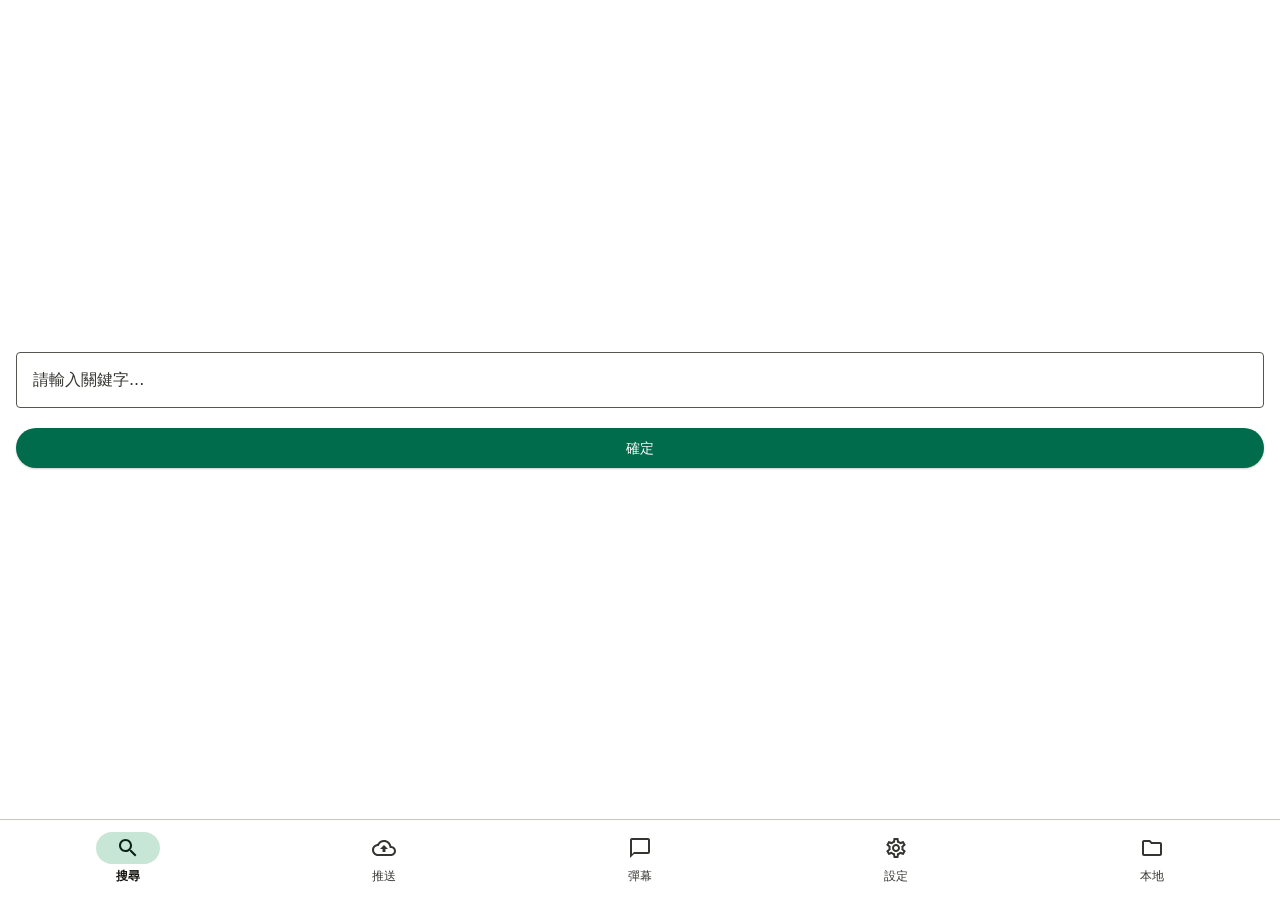
==== commit 6de65fbe: "fix: comprehensive audit remediation — security hardening, crash fixes, sync pairing (v5.11.0) Secur" ====
--- a/app/src/main/assets/index.html
+++ b/app/src/main/assets/index.html
@@ -4,7 +4,7 @@
 <head>
     <title>影視</title>
     <meta charset="UTF-8">
-    <meta name="viewport" content="width=device-width,initial-scale=1,user-scalable=0,viewport-fit=cover">
+    <meta name="viewport" content="width=device-width,initial-scale=1,viewport-fit=cover">
     <meta name="color-scheme" content="light dark">
     <link rel="stylesheet" href="css/ui.css">
     <script src="js/jquery.min.js" defer></script>
--- a/app/src/main/assets/css/ui.css
+++ b/app/src/main/assets/css/ui.css
@@ -94,10 +94,11 @@
     display: flex;
     flex-direction: column;
     height: 100%;
-    max-width: 600px;
     margin: 0 auto;
 }
 
+/* ID selectors must not fight utility classes here: .manage-app widens the shell on
+   desktop, and a max-width on #app would win by specificity and cap it at phone width. */
 .manage-app { max-width: 1120px; }
 
 .manage-top {
@@ -309,7 +310,8 @@
 .panel-content { display: flex; flex-direction: column; gap: 20px; width: 100%; }
 
 #file_uploader,
-#csp_file_uploader { display: none; }
+#csp_file_uploader,
+#config_file_uploader { display: none; }
 
 /* ══ M3 Outlined Text Field ══ */
 .field-row {
@@ -501,7 +503,7 @@
     cursor: pointer;
 }
 
-.check-row input { width: 20px; height: 20px; accent-color: var(--md-primary); }
+.check-row input { width: 24px; height: 24px; accent-color: var(--md-primary); }
 
 .chip-list {
     display: flex;
@@ -543,7 +545,7 @@
     flex: 0 0 auto;
 }
 
-.tree-check input { width: 22px; height: 22px; accent-color: var(--md-primary); }
+.tree-check input { width: 24px; height: 24px; accent-color: var(--md-primary); }
 
 .tree-main {
     display: flex;
@@ -569,6 +571,54 @@
 .csp-card { display: grid; gap: 10px; }
 .csp-card.invalid { border-color: var(--md-error); background: var(--md-error-container); color: var(--md-on-error-container); }
 
+.csp-editor-tabs {
+    padding: 10px 16px;
+    border-bottom: 1px solid var(--md-outline-variant);
+    background: var(--md-surface-container-high);
+}
+
+.csp-editor-tabs .segmented {
+    width: fit-content;
+}
+
+.csp-mode-panel {
+    min-width: 0;
+}
+
+.csp-json-card {
+    margin: 12px;
+}
+
+.csp-json-card .code-area {
+    min-height: clamp(420px, 58vh, 720px);
+    resize: none;
+    overflow: auto;
+}
+
+.csp-json-head {
+    display: grid !important;
+    grid-template-columns: minmax(0, 1fr) auto;
+    align-items: center;
+}
+
+.csp-json-head > div:first-child {
+    min-width: 0;
+}
+
+.csp-json-head .md-btn {
+    justify-self: end;
+    min-height: 34px;
+    height: 34px;
+    padding: 0 14px;
+}
+
+.csp-json-head .manage-subtitle {
+    max-width: 100%;
+    overflow: hidden;
+    text-overflow: ellipsis;
+    white-space: nowrap;
+}
+
 .card-line {
     display: flex;
     align-items: center;
@@ -664,10 +714,10 @@
 .file-action {
     flex: 0 0 auto;
     min-width: 52px;
-    height: 36px;
+    height: 44px;
     padding: 0 10px;
     border: none;
-    border-radius: 18px;
+    border-radius: 22px;
     background: transparent;
     color: var(--md-primary);
     font: inherit;
@@ -813,17 +863,150 @@
 
 .file-list-shell { background: var(--md-surface-container); }
 
-.file-list-head {
-    display: grid;
-    grid-template-columns: minmax(240px, 1fr) 180px 96px 140px;
-    gap: 12px;
-    align-items: center;
+.file-tree-panel {
+    min-width: 0;
+    background: var(--md-surface-container-high);
+}
+
+.file-tree-panel-full {
+    border-right: 0;
+}
+
+.file-tree-title {
     min-height: 42px;
-    padding: 0 18px 0 64px;
+    display: flex;
+    align-items: center;
+    padding: 0 14px;
     border-bottom: 1px solid var(--md-outline-variant);
+    color: var(--md-on-surface);
+    font-size: 13px;
+    font-weight: 800;
+}
+
+.file-tree {
+    max-height: none;
+    overflow: auto;
+    padding: 6px;
+}
+
+.file-tree-root {
+    border-radius: 8px;
+}
+
+.file-tree-root.active,
+.file-tree-row.active {
+    background: var(--md-secondary-container);
+}
+
+.file-tree-main {
+    width: 100%;
+    min-width: 0;
+    min-height: 38px;
+    display: grid;
+    grid-template-columns: 22px minmax(0, 1fr);
+    align-items: center;
+    gap: 8px;
+    border: 0;
+    border-radius: 8px;
+    background: transparent;
+    color: var(--md-on-surface);
+    font: inherit;
+    text-align: left;
+    cursor: pointer;
+}
+
+.file-tree-row {
+    --depth: 0;
+    display: grid;
+    grid-template-columns: 28px 34px minmax(0, 1fr) auto;
+    align-items: center;
+    gap: 6px;
+    min-height: 44px;
+    padding: 3px 8px 3px calc(8px + var(--depth) * 16px);
+    border-radius: 8px;
+}
+
+.file-tree-main .file-icon,
+.file-tree-root .file-icon {
+    width: 22px;
+    height: 22px;
+}
+
+.file-tree-toggle,
+.tree-toggle {
+    width: 28px;
+    height: 32px;
+    display: inline-grid;
+    place-items: center;
+    border: 0;
+    border-radius: 16px;
+    background: transparent;
+    color: var(--md-primary);
+    font: inherit;
+    font-size: 18px;
+    font-weight: 800;
+    cursor: pointer;
+}
+
+.tree-toggle.placeholder {
+    width: 28px;
+    height: 1px;
+}
+
+.file-tree-check {
+    width: 34px !important;
+    height: 40px !important;
+    display: inline-flex;
+    align-items: center;
+    justify-content: center;
+}
+
+.file-tree-check input {
+    width: 22px;
+    height: 22px;
+    accent-color: var(--md-primary);
+}
+
+.file-tree-row:hover,
+.file-tree-root:hover {
+    background: var(--md-surface-container);
+}
+
+.file-tree-row.active:hover,
+.file-tree-root.active:hover {
+    background: var(--md-secondary-container);
+}
+
+.file-tree-row.muted {
     color: var(--md-on-surface-variant);
-    font-size: 12px;
+}
+
+.file-tree-main span,
+.file-tree-main small,
+.file-tree-root span {
+    min-width: 0;
+    overflow: hidden;
+    text-overflow: ellipsis;
+    white-space: nowrap;
+}
+
+.file-tree-main span,
+.file-tree-root span {
+    font-size: 13px;
+    line-height: 18px;
     font-weight: 700;
+}
+
+.file-tree-main small {
+    display: none;
+}
+
+.file-tree-actions {
+    display: flex;
+    align-items: center;
+    justify-content: flex-end;
+    gap: 4px;
+    min-width: max-content;
 }
 
 .file-list { border-top: none; }
@@ -856,6 +1039,122 @@
 .mobile-meta { display: none; }
 .file-empty { min-height: 180px; display: grid; place-items: center; }
 
+.config-toolbar {
+    padding: 12px 16px;
+    border-bottom: 1px solid var(--md-outline-variant);
+    background: var(--md-surface-container-high);
+}
+
+.config-toolbar .segmented {
+    width: fit-content;
+}
+
+.config-list {
+    display: grid;
+    gap: 10px;
+    padding: 12px;
+}
+
+.config-card {
+    display: grid;
+    grid-template-columns: minmax(0, 1fr) auto;
+    align-items: center;
+    gap: 12px;
+    min-height: 72px;
+    padding: 12px;
+    border: 1px solid var(--md-outline-variant);
+    border-radius: 8px;
+    background: var(--md-surface-container);
+}
+
+.config-card.active {
+    border-color: rgba(26, 98, 208, 0.38);
+    background: var(--md-secondary-container);
+}
+
+.config-main {
+    min-width: 0;
+    display: grid;
+    gap: 6px;
+}
+
+.config-title-line {
+    min-width: 0;
+    display: flex;
+    align-items: center;
+    gap: 8px;
+}
+
+.config-title-line strong {
+    min-width: 0;
+    overflow: hidden;
+    color: var(--md-on-surface);
+    font-size: 15px;
+    line-height: 20px;
+    text-overflow: ellipsis;
+    white-space: nowrap;
+}
+
+.config-title-line em,
+.config-type {
+    flex: 0 0 auto;
+    min-height: 22px;
+    display: inline-flex;
+    align-items: center;
+    padding: 0 8px;
+    border-radius: 11px;
+    font-size: 12px;
+    line-height: 16px;
+    font-style: normal;
+    font-weight: 800;
+}
+
+.config-type {
+    background: var(--md-surface-container-high);
+    color: var(--md-on-surface-variant);
+}
+
+.config-title-line em {
+    background: var(--md-primary);
+    color: var(--md-on-primary);
+}
+
+.config-url {
+    overflow: hidden;
+    color: var(--md-on-surface-variant);
+    font-size: 12px;
+    line-height: 16px;
+    text-overflow: ellipsis;
+    white-space: nowrap;
+}
+
+.config-actions {
+    display: flex;
+    align-items: center;
+    justify-content: flex-end;
+    gap: 6px;
+    flex-wrap: wrap;
+}
+
+.config-dialog {
+    max-width: 520px;
+}
+
+.config-dialog-body {
+    display: grid;
+    gap: 8px;
+}
+
+.config-url-actions {
+    display: flex;
+    justify-content: flex-end;
+    margin-top: -2px;
+}
+
+.compact-code {
+    min-height: 92px !important;
+}
+
 .file-row button:focus-visible,
 .file-tool-btn:focus-visible,
 .crumb:focus-visible,
@@ -875,20 +1174,29 @@
     .file-control-actions { justify-content: flex-end; }
     .file-selection-bar { align-items: stretch; flex-direction: column; padding: 8px 12px; }
     .file-selection-actions .md-btn { flex: 1 1 120px; }
-    .file-list-head { display: none; }
-    .file-row {
-        grid-template-columns: 34px minmax(0, 1fr);
-        gap: 8px;
-        align-items: start;
-        min-height: 78px;
-        padding: 10px 12px;
-    }
-    .file-row .file-main { min-height: 52px; }
-    .file-time-cell, .file-size-cell { display: none; }
-    .mobile-meta { display: block; }
-    .file-actions-cell { grid-column: 2; justify-content: flex-start; }
+    .file-tree { max-height: none; }
+    .file-tree-row {
+        grid-template-columns: 26px 30px minmax(0, 1fr) auto;
+        gap: 4px;
+        min-height: 44px;
+        padding: 3px 6px 3px calc(6px + var(--depth) * 12px);
+    }
+    .file-tree-main {
+        grid-template-columns: 22px minmax(0, 1fr);
+        gap: 6px;
+        min-height: 38px;
+    }
+    .file-tree-main small {
+        grid-column: 2;
+    }
+    .file-tree-actions {
+        gap: 3px;
+    }
     .file-action { min-width: 48px; height: 34px; padding: 0 8px; }
     .crumb { max-width: 140px; }
+    .config-card { grid-template-columns: 1fr; align-items: stretch; }
+    .config-actions { justify-content: flex-start; }
+    .config-actions .file-action { flex: 1 1 72px; }
 }
 
 /* ══ M3 Navigation Bar (80dp) ══ */
@@ -1407,7 +1715,7 @@
 
 .sync-grid {
     display: grid;
-    grid-template-columns: minmax(280px, 0.9fr) minmax(360px, 1.35fr);
+    grid-template-columns: minmax(260px, 0.78fr) minmax(360px, 1.45fr);
     gap: 14px;
     padding: 14px;
 }
@@ -1424,31 +1732,6 @@
     align-items: center;
     gap: 10px;
     margin: 8px 0 12px;
-}
-
-.sync-node {
-    min-height: 74px;
-    display: grid;
-    align-content: center;
-    gap: 4px;
-    padding: 12px;
-    border: 1px solid var(--md-outline-variant);
-    border-radius: 8px;
-    background: var(--md-surface-container-high);
-}
-
-.sync-node strong {
-    overflow: hidden;
-    font-size: 15px;
-    line-height: 20px;
-    text-overflow: ellipsis;
-    white-space: nowrap;
-}
-
-.node-role {
-    color: var(--md-on-surface-variant);
-    font-size: 12px;
-    line-height: 16px;
 }
 
 .sync-direction-btn {
@@ -1464,6 +1747,31 @@
     cursor: pointer;
 }
 
+.sync-node {
+    min-height: 74px;
+    display: grid;
+    align-content: center;
+    gap: 4px;
+    padding: 12px;
+    border: 1px solid var(--md-outline-variant);
+    border-radius: 8px;
+    background: var(--md-surface-container-high);
+}
+
+.sync-node strong {
+    overflow: hidden;
+    font-size: 15px;
+    line-height: 20px;
+    text-overflow: ellipsis;
+    white-space: nowrap;
+}
+
+.node-role {
+    color: var(--md-on-surface-variant);
+    font-size: 12px;
+    line-height: 16px;
+}
+
 .sync-mode {
     width: 100%;
 }
@@ -1539,7 +1847,361 @@
 .sync-tree-shell #syncTree {
     max-height: 420px;
     overflow-y: auto;
+    padding: 6px;
+}
+
+.sync-tree-row {
+    --depth: 0;
+    display: grid;
+    grid-template-columns: 28px 34px minmax(0, 1fr);
+    align-items: center;
+    min-height: 46px;
+    padding-left: calc(var(--depth) * 18px);
+    border-radius: 8px;
+}
+
+.sync-tree-row:hover {
+    background: var(--md-surface-container);
+}
+
+.sync-tree-row.muted {
+    color: var(--md-on-surface-variant);
+}
+
+.sync-tree-toggle {
+    width: 28px;
+    height: 32px;
+    border: 0;
+    border-radius: 16px;
+    background: transparent;
+    color: var(--md-primary);
+    font: inherit;
+    font-size: 18px;
+    font-weight: 800;
+    cursor: pointer;
+}
+
+.sync-tree-toggle.placeholder {
+    width: 28px;
+    height: 1px;
+}
+
+.sync-tree-check {
+    width: 34px !important;
+    height: 40px !important;
+}
+
+.sync-tree-main {
+    min-width: 0;
+    min-height: 38px;
+    display: grid;
+    grid-template-columns: 26px minmax(0, 1fr);
+    align-items: center;
+    gap: 8px;
+    border: 0;
+    background: transparent;
+    color: inherit;
+    font: inherit;
+    text-align: left;
+    cursor: pointer;
+}
+
+.sync-tree-main span,
+.sync-tree-main small {
+    min-width: 0;
+    overflow: hidden;
+    text-overflow: ellipsis;
+    white-space: nowrap;
+}
+
+.sync-tree-main span {
+    font-size: 13px;
+    line-height: 17px;
+    font-weight: 700;
+}
+
+.sync-tree-main small {
+    display: none;
+}
+
+.sync-tree-main .file-icon {
+    width: 24px;
+    height: 24px;
+}
+
+.login-state-body {
+    display: grid;
+    gap: 14px;
+    padding: 14px;
+}
+
+.login-state-body .manage-card {
+    margin: 0;
+}
+
+.login-file-list {
+    display: grid;
+    gap: 8px;
+    margin-top: 10px;
+}
+
+.login-file-row {
+    display: grid;
+    grid-template-columns: minmax(0, 1fr) auto auto;
+    align-items: center;
+    gap: 10px;
+    min-width: 0;
+    padding: 10px 12px;
+    border: 1px solid var(--md-outline-variant);
+    border-radius: 8px;
+    background: var(--md-surface-container-high);
+}
+
+.login-file-row.pending {
+    border-color: rgba(191, 116, 0, 0.36);
+    background: #FFF8ED;
+}
+
+.login-file-row.finding {
+    background: #F1FAF4;
+}
+
+.login-file-row.missing {
+    border-color: rgba(186, 26, 26, 0.36);
+    background: var(--md-error-container);
+}
+
+.login-file-main {
+    display: grid;
+    gap: 3px;
+    min-width: 0;
+    border: 0;
+    background: transparent;
+    color: inherit;
+    font: inherit;
+    text-align: left;
+    cursor: pointer;
+}
+
+.login-file-main strong,
+.login-file-main span,
+.login-file-main small {
+    overflow: hidden;
+    text-overflow: ellipsis;
+    white-space: nowrap;
+}
+
+.login-file-main strong {
+    font-size: 14px;
+    line-height: 19px;
+}
+
+.login-file-main span,
+.login-file-main small {
+    color: var(--md-on-surface-variant);
+    font-size: 12px;
+    line-height: 16px;
+}
+
+.file-tag {
+    display: inline-flex;
+    align-items: center;
+    justify-content: center;
+    min-height: 26px;
+    padding: 0 9px;
+    border-radius: 13px;
+    background: var(--md-secondary-container);
+    color: var(--md-on-secondary-container);
+    font-size: 12px;
+    font-weight: 700;
+    white-space: nowrap;
+}
+
+.file-tag.muted {
+    background: var(--md-surface-container);
+    color: var(--md-on-surface-variant);
+}
+
+.file-tag.high,
+.file-tag.selected {
+    background: #DDF4E7;
+    color: #0B6B42;
+}
+
+.file-tag.medium,
+.file-tag.pending {
+    background: #FFE6BF;
+    color: #7A4300;
+}
+
+.file-tag.low {
+    background: var(--md-surface-container);
+    color: var(--md-on-surface-variant);
+}
+
+.findings-list {
+    padding-bottom: 2px;
+}
+
+.login-tree-grid {
+    display: grid;
+    grid-template-columns: minmax(0, 1fr) minmax(0, 1fr);
+    gap: 12px;
+    margin-top: 12px;
+}
+
+.login-tree-panel {
+    min-width: 0;
+    overflow: hidden;
+    border: 1px solid var(--md-outline-variant);
+    border-radius: 8px;
+    background: var(--md-surface-container-high);
+}
+
+.login-tree-title {
+    min-height: 38px;
+    display: flex;
+    align-items: center;
     padding: 0 12px;
+    border-bottom: 1px solid var(--md-outline-variant);
+    color: var(--md-on-surface);
+    font-size: 13px;
+    font-weight: 800;
+}
+
+.login-tree {
+    max-height: 420px;
+    overflow: auto;
+    padding: 6px;
+}
+
+.login-tree-row {
+    --depth: 0;
+    display: grid;
+    grid-template-columns: 24px 32px minmax(0, 1fr);
+    align-items: center;
+    min-height: 48px;
+    padding-left: calc(var(--depth) * 18px);
+    border-radius: 8px;
+}
+
+.login-tree-row:hover {
+    background: var(--md-surface-container);
+}
+
+.login-tree-row.pending {
+    background: rgba(255, 166, 46, 0.10);
+}
+
+.login-tree-row.missing {
+    background: rgba(186, 26, 26, 0.09);
+}
+
+.login-tree-row.muted {
+    color: var(--md-on-surface-variant);
+}
+
+.login-tree-toggle {
+    width: 28px;
+    height: 32px;
+    border: 0;
+    border-radius: 16px;
+    background: transparent;
+    color: var(--md-primary);
+    font: inherit;
+    font-size: 18px;
+    font-weight: 800;
+    cursor: pointer;
+}
+
+.login-tree-toggle.placeholder,
+.login-tree-spacer {
+    width: 28px;
+    height: 1px;
+}
+
+.login-tree-check {
+    width: 32px !important;
+    height: 40px !important;
+}
+
+.login-tree-main {
+    min-width: 0;
+    min-height: 38px;
+    display: grid;
+    grid-template-columns: 24px minmax(0, 1fr) auto;
+    align-items: center;
+    gap: 8px;
+    border: 0;
+    background: transparent;
+    color: inherit;
+    font: inherit;
+    text-align: left;
+    cursor: pointer;
+}
+
+.login-tree-main .login-tree-name {
+    min-width: 0;
+    overflow: hidden;
+    text-overflow: ellipsis;
+    white-space: nowrap;
+    font-size: 13px;
+    font-weight: 700;
+}
+
+.login-tree-main small {
+    display: none;
+}
+
+.login-tree-main .file-icon {
+    width: 22px;
+    height: 22px;
+}
+
+.login-tree-badges {
+    display: inline-flex;
+    align-items: center;
+    justify-content: flex-end;
+    gap: 4px;
+    min-width: 0;
+}
+
+.login-state-badge {
+    display: inline-flex;
+    align-items: center;
+    min-height: 20px;
+    padding: 0 7px;
+    border-radius: 10px;
+    font-size: 11px;
+    line-height: 16px;
+    font-weight: 800;
+    white-space: nowrap;
+}
+
+.login-state-badge.selected {
+    background: #DDF4E7;
+    color: #0B6B42;
+}
+
+.login-state-badge.pending,
+.login-state-badge.partial {
+    background: #FFE6BF;
+    color: #7A4300;
+}
+
+.login-state-badge.missing {
+    background: var(--md-error-container);
+    color: var(--md-on-error-container);
+}
+
+.login-state-badge.file-type.text {
+    background: #E5F5EC;
+    color: #206844;
+}
+
+.login-state-badge.file-type.binary {
+    background: #FCE8EE;
+    color: #8A1C3D;
 }
 
 .card-actions {
@@ -1614,6 +2276,12 @@
     gap: 10px;
 }
 
+.proxy-text-panel .code-area {
+    min-height: clamp(420px, 56vh, 720px);
+    resize: none;
+    overflow: auto;
+}
+
 .proxy-rule-list {
     display: grid;
     gap: 10px;
@@ -1643,6 +2311,132 @@
     display: grid;
     grid-template-columns: minmax(0, 1fr) minmax(0, 1fr);
     gap: 10px;
+}
+
+.workspace-hero-main {
+    min-width: 0;
+}
+
+.hero-actions {
+    display: flex;
+    align-items: center;
+    justify-content: flex-end;
+    gap: 8px;
+    flex-wrap: wrap;
+}
+
+.login-state-hero,
+.proxy-hero {
+    display: grid;
+    grid-template-columns: minmax(0, 1fr) auto;
+    align-items: center;
+}
+
+.login-state-actions {
+    flex: 0 0 auto;
+}
+
+.login-state-actions .md-btn {
+    min-height: 36px;
+    height: 36px;
+    padding: 0 14px;
+}
+
+.proxy-form-card {
+    grid-template-columns: minmax(0, 1fr) !important;
+    align-items: stretch !important;
+}
+
+.proxy-control-line,
+.proxy-rule-title-line {
+    justify-content: space-between;
+}
+
+.proxy-rule-title-line .manage-card-title {
+    margin-bottom: 0;
+}
+
+.proxy-rule-title-line .card-actions {
+    display: flex;
+    align-items: center;
+    justify-content: flex-end;
+    gap: 8px;
+    flex-wrap: wrap;
+}
+
+.proxy-suggest-dialog {
+    max-width: 420px;
+}
+
+.proxy-recognize-dialog {
+    width: min(640px, calc(100vw - 32px));
+    max-width: 640px;
+}
+
+.proxy-suggest-dialog #proxyRecognizeInput {
+    min-height: 220px;
+    margin-top: 10px;
+}
+
+.dialog-hint {
+    margin-bottom: 12px;
+    color: var(--md-on-surface-variant);
+    font-size: 13px;
+    line-height: 18px;
+}
+
+.proxy-suggest-list {
+    display: grid;
+    gap: 8px;
+    max-height: min(420px, 58vh);
+    overflow: auto;
+    padding-right: 2px;
+}
+
+.proxy-suggest-row {
+    width: 100%;
+    min-height: 54px;
+    display: grid;
+    grid-template-columns: minmax(0, 1fr);
+    gap: 2px;
+    padding: 10px 12px;
+    border: 1px solid var(--md-outline-variant);
+    border-radius: 8px;
+    background: var(--md-surface-container);
+    color: var(--md-on-surface);
+    text-align: left;
+    cursor: pointer;
+}
+
+.proxy-suggest-row:hover,
+.proxy-suggest-row:focus {
+    border-color: var(--md-primary);
+    background: var(--md-primary-container);
+    color: var(--md-on-primary-container);
+    outline: none;
+}
+
+.proxy-suggest-row span {
+    overflow: hidden;
+    text-overflow: ellipsis;
+    white-space: nowrap;
+    font-size: 14px;
+    line-height: 20px;
+    font-weight: 800;
+}
+
+.proxy-suggest-row small {
+    overflow: hidden;
+    text-overflow: ellipsis;
+    white-space: nowrap;
+    color: var(--md-on-surface-variant);
+    font-size: 12px;
+    line-height: 16px;
+}
+
+.proxy-suggest-row:hover small,
+.proxy-suggest-row:focus small {
+    color: var(--md-on-primary-container);
 }
 
 .keepalive-card .md-btn {
@@ -1730,6 +2524,43 @@
     padding: 0 12px;
 }
 
+.csp-extensions-panel {
+    display: grid;
+    gap: 8px;
+    min-width: 0;
+}
+
+.csp-extensions-head {
+    display: flex;
+    align-items: center;
+    gap: 10px;
+    min-width: 0;
+}
+
+.csp-extensions-head .toggle-pill {
+    flex: 0 0 auto;
+    min-width: 70px;
+    height: 34px;
+    padding: 0 12px;
+    font-size: 13px;
+}
+
+.csp-extensions-head span {
+    min-width: 0;
+    overflow: hidden;
+    color: var(--md-on-surface-variant);
+    font-size: 12px;
+    line-height: 16px;
+    text-overflow: ellipsis;
+    white-space: nowrap;
+}
+
+.field-error {
+    color: var(--md-error);
+    font-size: 12px;
+    line-height: 16px;
+}
+
 .advanced-panel {
     border: 1px solid var(--md-outline-variant);
     border-radius: 8px;
@@ -1784,6 +2615,47 @@
 .modal-code {
     min-height: min(55vh, 420px) !important;
     max-height: 62vh;
+}
+
+.file-preview-meta {
+    margin: 8px 0;
+}
+
+.file-preview-list {
+    min-height: min(55vh, 420px);
+    max-height: 62vh;
+    overflow: auto;
+    display: none;
+    border: 1px solid var(--md-outline-variant);
+    border-radius: 8px;
+    background: var(--md-surface-container-high);
+    color: var(--md-on-surface);
+    font-family: ui-monospace, SFMono-Regular, Menlo, Consolas, "Liberation Mono", monospace;
+    font-size: 12px;
+    line-height: 1.45;
+}
+
+.file-preview-row {
+    min-height: 18px;
+    padding: 2px 10px;
+    white-space: pre-wrap;
+    overflow-wrap: anywhere;
+    border-bottom: 1px solid rgba(0, 0, 0, 0.035);
+}
+
+.file-preview-row:last-child {
+    border-bottom: 0;
+}
+
+.readonly-code {
+    opacity: 0.92;
+    cursor: default;
+}
+
+.scroll-code {
+    overflow: scroll;
+    white-space: pre;
+    word-wrap: normal;
 }
 
 .manage-page .code-area {
@@ -2071,6 +2943,48 @@
         padding: 0 8px;
     }
 
+    .sync-tree-row {
+        grid-template-columns: 26px 32px minmax(0, 1fr);
+        padding-left: calc(var(--depth) * 12px);
+    }
+
+    .login-state-body {
+        padding: 12px;
+    }
+
+    .login-file-row {
+        grid-template-columns: minmax(0, 1fr) auto;
+        gap: 8px;
+        padding: 10px;
+    }
+
+    .login-file-row .file-action {
+        grid-column: 1 / -1;
+        width: 100%;
+    }
+
+    .login-tree-grid {
+        grid-template-columns: 1fr;
+    }
+
+    .login-tree {
+        max-height: 330px;
+    }
+
+    .login-tree-row {
+        grid-template-columns: 26px 32px minmax(0, 1fr);
+        padding-left: calc(var(--depth) * 12px);
+    }
+
+    .login-tree-main {
+        grid-template-columns: 24px minmax(0, auto) auto;
+        gap: 6px;
+    }
+
+    .login-tree-main small {
+        grid-column: 2 / -1;
+    }
+
     .card-line {
         align-items: stretch;
     }
@@ -2111,6 +3025,22 @@
     .source-actions .md-btn {
         width: 100%;
         padding: 0 8px;
+    }
+
+    .csp-extensions-head {
+        gap: 8px;
+    }
+
+    .csp-extensions-head .toggle-pill {
+        min-width: 60px;
+        height: 32px;
+        padding: 0 10px;
+        font-size: 12px;
+    }
+
+    .csp-extensions-head span {
+        font-size: 11px;
+        line-height: 15px;
     }
 
     .insert-row {
@@ -2477,6 +3407,39 @@
         padding: 0 6px;
     }
 
+    .manage-page .sync-tree-row {
+        grid-template-columns: 24px 28px minmax(0, 1fr);
+        min-height: 40px;
+        padding-left: calc(var(--depth) * 10px);
+    }
+
+    .manage-page .sync-tree-toggle {
+        width: 24px;
+        height: 28px;
+        border-radius: 14px;
+        font-size: 16px;
+    }
+
+    .manage-page .sync-tree-toggle.placeholder {
+        width: 24px;
+    }
+
+    .manage-page .sync-tree-check {
+        width: 28px !important;
+        height: 34px !important;
+    }
+
+    .manage-page .sync-tree-main {
+        min-height: 38px;
+        grid-template-columns: 22px minmax(0, 1fr);
+        gap: 6px;
+    }
+
+    .manage-page .sync-tree-main .file-icon {
+        width: 22px;
+        height: 22px;
+    }
+
     .manage-page .tree-row {
         min-height: 40px;
     }
@@ -2511,3 +3474,289 @@
         white-space: nowrap;
     }
 }
+
+@media (max-width: 760px) {
+    .manage-page .login-state-hero,
+    .manage-page .proxy-hero {
+        display: grid;
+        grid-template-columns: minmax(0, 1fr) auto;
+        align-items: center;
+        gap: 8px;
+        min-height: 54px;
+        padding: 8px 10px;
+    }
+
+    .manage-page .login-state-hero > .workspace-hero-main,
+    .manage-page .proxy-hero > .workspace-hero-main {
+        min-width: 0;
+        flex: initial;
+    }
+
+    .manage-page .login-state-hero > .hero-actions {
+        width: auto;
+        min-width: 0;
+        display: flex;
+        flex: 0 0 auto;
+        flex-wrap: nowrap;
+        gap: 6px;
+    }
+
+    .manage-page .login-state-actions .md-btn,
+    .manage-page .proxy-save-btn {
+        width: auto;
+        min-width: 0;
+        min-height: 32px;
+        height: 32px;
+        padding: 0 9px;
+        font-size: 12px;
+        white-space: nowrap;
+    }
+
+    .manage-page .proxy-save-btn {
+        min-width: 58px;
+        padding: 0 12px;
+    }
+
+    .manage-page .login-state-body {
+        gap: 10px;
+        padding: 10px;
+    }
+
+    .manage-page .login-state-body .manage-card,
+    .manage-page .proxy-form-card {
+        padding: 10px;
+    }
+
+    .manage-page .login-state-view .card-line,
+    .manage-page .proxy-rule-title-line {
+        display: grid;
+        grid-template-columns: minmax(0, 1fr) auto;
+        align-items: center;
+        gap: 8px;
+    }
+
+    .manage-page .login-state-view .card-line > div:first-child,
+    .manage-page .proxy-rule-title-line > div:first-child {
+        min-width: 0;
+    }
+
+    .manage-page .login-state-view .card-line .card-actions {
+        width: auto;
+        min-width: max-content;
+        flex-wrap: nowrap;
+    }
+
+    .manage-page .login-state-view .card-line .card-actions .md-btn,
+    .manage-page .proxy-rule-title-line .md-btn {
+        flex: 0 0 auto;
+        min-height: 32px;
+        height: 32px;
+        padding: 0 10px;
+        font-size: 12px;
+    }
+
+    .manage-page .login-file-row {
+        grid-template-columns: minmax(0, 1fr) auto auto;
+        gap: 6px;
+        min-height: 50px;
+        padding: 8px;
+    }
+
+    .manage-page .login-file-row .file-action {
+        grid-column: auto;
+        width: auto;
+        min-width: 44px;
+        height: 30px;
+        padding: 0 8px;
+        font-size: 12px;
+    }
+
+    .manage-page .login-tree {
+        max-height: 300px;
+        padding: 4px;
+    }
+
+    .manage-page .login-tree-row {
+        grid-template-columns: 24px 28px minmax(0, 1fr);
+        min-height: 40px;
+        padding-left: calc(var(--depth) * 10px);
+    }
+
+    .manage-page .login-tree-main {
+        min-height: 38px;
+        grid-template-columns: 22px minmax(0, 1fr) auto;
+        gap: 6px;
+    }
+
+    .manage-page .login-tree-main .file-icon {
+        width: 22px;
+        height: 22px;
+    }
+
+    .manage-page .proxy-control-line {
+        display: flex;
+        align-items: center;
+        justify-content: space-between;
+        flex-direction: row;
+        flex-wrap: nowrap;
+        gap: 8px;
+    }
+
+    .manage-page .proxy-rule-head {
+        align-items: center;
+        flex-direction: row;
+        gap: 8px;
+    }
+
+    .manage-page .proxy-rule-head .card-actions {
+        width: auto;
+        flex: 0 0 auto;
+        justify-content: flex-end;
+        flex-wrap: nowrap;
+        gap: 4px;
+    }
+}
+
+.manage-page .file-tree-main {
+    grid-template-columns: 22px minmax(0, 1fr);
+    gap: 8px;
+}
+
+.manage-page .file-tree-row {
+    grid-template-columns: 28px 34px minmax(0, 1fr) auto;
+}
+
+.manage-page .file-tree-root .file-icon,
+.manage-page .file-tree-main .file-icon {
+    width: 22px;
+    height: 22px;
+    min-width: 22px;
+}
+
+.manage-page .sync-tree-row,
+.manage-page .login-tree-row {
+    grid-template-columns: 28px 34px minmax(0, 1fr);
+}
+
+.manage-page .sync-tree-check,
+.manage-page .login-tree-check {
+    width: 34px !important;
+    min-width: 34px !important;
+}
+
+.manage-page .sync-tree-main,
+.manage-page .login-tree-main {
+    grid-template-columns: 22px minmax(0, 1fr) auto;
+    gap: 8px;
+}
+
+.manage-page .sync-tree-main .file-icon,
+.manage-page .login-tree-main .file-icon {
+    width: 22px;
+    height: 22px;
+    min-width: 22px;
+}
+
+@media (max-width: 760px) {
+    .manage-page .file-tree-main {
+        grid-template-columns: 22px minmax(0, 1fr);
+        gap: 7px;
+    }
+
+    .manage-page .sync-tree-row,
+    .manage-page .login-tree-row {
+        grid-template-columns: 26px 30px minmax(0, 1fr);
+    }
+
+    .manage-page .file-tree-toggle,
+    .manage-page .sync-tree-toggle,
+    .manage-page .login-tree-toggle {
+        width: 26px;
+        height: 30px;
+    }
+
+    .manage-page .tree-toggle.placeholder,
+    .manage-page .sync-tree-toggle.placeholder,
+    .manage-page .login-tree-toggle.placeholder,
+    .manage-page .login-tree-spacer {
+        width: 26px;
+    }
+
+    .manage-page .file-tree-check {
+        width: 30px !important;
+        min-width: 30px !important;
+    }
+
+    .manage-page .sync-tree-check,
+    .manage-page .login-tree-check {
+        width: 30px !important;
+        min-width: 30px !important;
+    }
+}
+
+@media (min-width: 900px) {
+    .manage-page .md-dialog {
+        width: min(92vw, 440px);
+        max-width: 440px;
+        max-height: 86vh;
+        display: grid;
+        grid-template-rows: auto minmax(0, 1fr) auto;
+    }
+
+    .manage-page #cspLinkDialog .md-dialog {
+        width: min(70vw, 560px);
+        max-width: 560px;
+    }
+
+    .manage-page .editor-dialog {
+        width: min(86vw, 960px);
+        max-width: 960px;
+        min-height: min(78vh, 760px);
+    }
+
+    .manage-page .editor-dialog .md-dialog-body {
+        min-height: 0;
+        display: grid;
+        grid-template-rows: auto minmax(0, 1fr);
+        padding-top: 18px;
+    }
+
+    .manage-page #cspCodeDialog .md-dialog-body {
+        grid-template-rows: minmax(0, 1fr);
+    }
+
+    .manage-page .editor-dialog .modal-code {
+        height: auto;
+        min-height: 0 !important;
+        max-height: none;
+        overflow: auto;
+        resize: none;
+    }
+
+    .manage-page .config-dialog {
+        width: min(78vw, 720px);
+        max-width: 720px;
+    }
+
+    .manage-page .config-dialog .compact-code {
+        min-height: 220px !important;
+        resize: vertical;
+    }
+
+    .manage-page #viewCsp .csp-json-card {
+        min-height: clamp(520px, calc(100vh - 330px), 820px);
+    }
+
+    .manage-page #viewCsp .csp-json-card {
+        display: grid;
+        grid-template-rows: auto minmax(0, 1fr);
+    }
+
+    .manage-page #viewCsp .csp-json-card .code-area,
+    .manage-page #viewProxy .proxy-text-panel .code-area {
+        min-height: clamp(440px, calc(100vh - 430px), 760px);
+        height: auto;
+        resize: none;
+        overflow: auto;
+    }
+}
